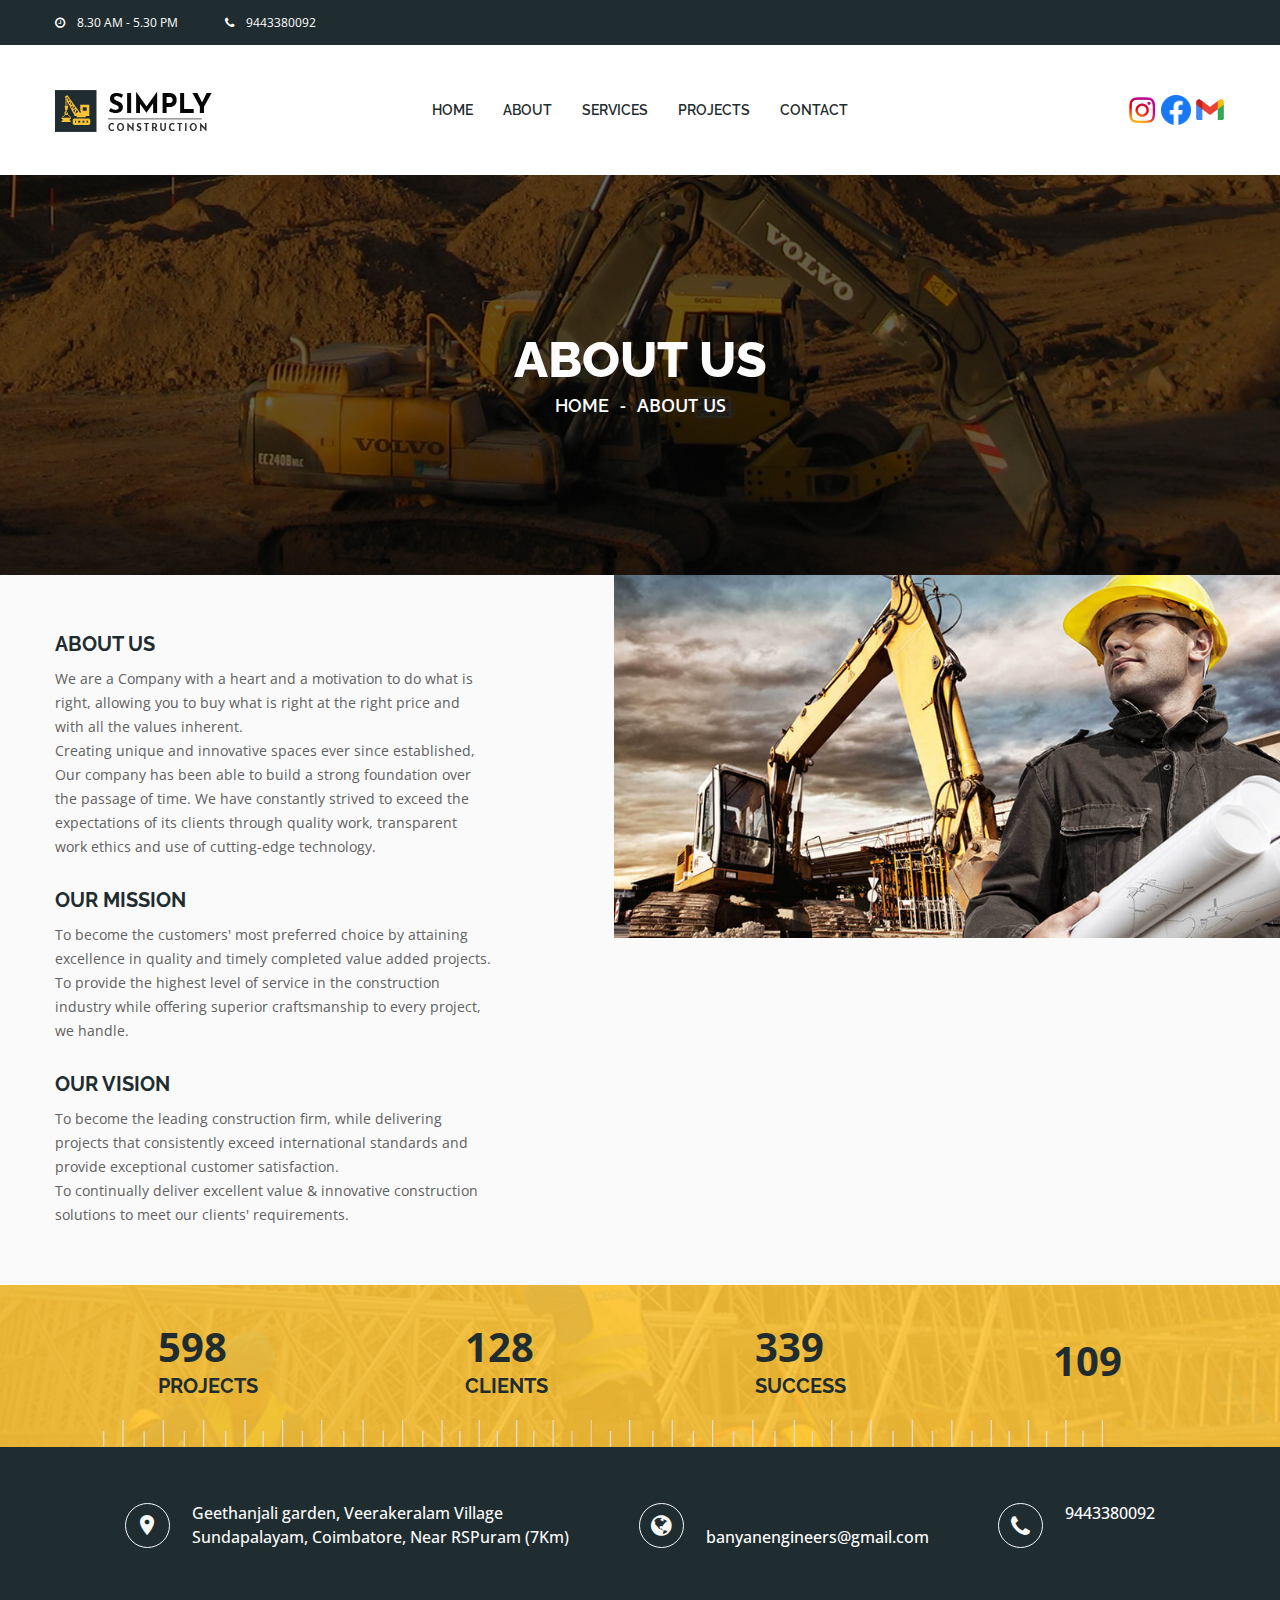
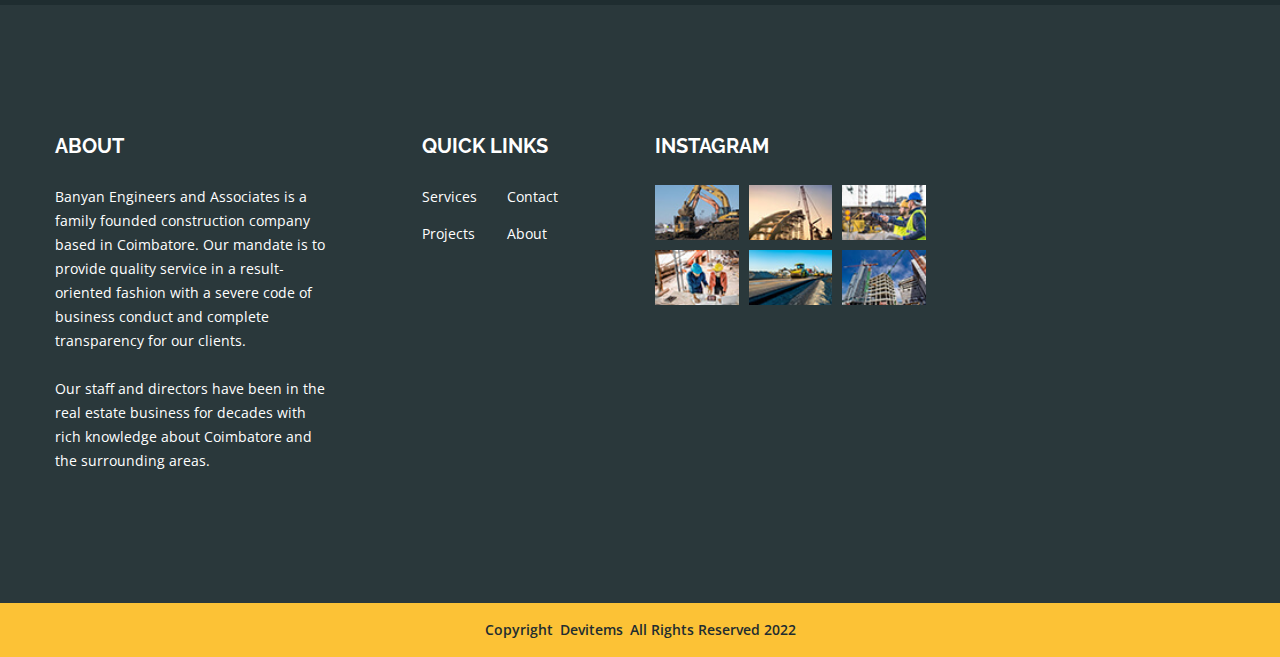
==== about.html @ a1ae659e "commit" ====
<!doctype html>
<html class="no-js" lang="en">


<head>
    <meta charset="utf-8">
    <meta http-equiv="x-ua-compatible" content="ie=edge">
    <title>Banyan Engineers and Associates/About</title>
    <meta name="description" content="">
    <meta name="viewport" content="width=device-width, initial-scale=1">
    
    <!-- Place favicon.ico in the root directory -->
    <link rel="shortcut icon" type="image/x-icon" href="images/favicon.ico">
    <link rel="apple-touch-icon" href="apple-touch-icon.png">
    

    <!-- All css files are included here. -->
    <!-- Bootstrap fremwork main css -->
    <link rel="stylesheet" href="css/bootstrap.min.css">
    <!-- Owl Carousel  main css -->
    <link rel="stylesheet" href="css/owl.carousel.min.css">
    <link rel="stylesheet" href="css/owl.theme.default.min.css">
    <!-- This core.css file contents all plugings css file. -->
    <link rel="stylesheet" href="css/core.css">
    <!-- Theme shortcodes/elements style -->
    <link rel="stylesheet" href="css/shortcode/shortcodes.css">
    <!-- Theme main style -->
    <link rel="stylesheet" href="style.css">
    <!-- Responsive css -->
    <link rel="stylesheet" href="css/responsive.css">
    <!-- User style -->
    <link rel="stylesheet" href="css/custom.css">


    <!-- Modernizr JS -->
    <script src="js/vendor/modernizr-2.8.3.min.js"></script>
</head>

<body>
    <!--[if lt IE 8]>
    <p class="browserupgrade">You are using an <strong>outdated</strong> browser. Please <a href="http://browsehappy.com/">upgrade your browser</a> to improve your experience.</p>
    <![endif]-->  

    <!-- Body main wrapper start -->
    <div class="wrapper">
        <!-- Start Header Style -->
        <div id="header" class="htc-header">
            <!-- Start Header Top -->
            <div class="htc__header__top bg__cat--1">
                <div class="container">
                    <div class="row">
                        <div class="col-md-6 col-lg-6 col-sm-6 col-xs-12">
                            <ul class="heaher__top__left">
                                <li><i class="fa fa-clock-o"></i>8.30 AM  -  5.30 PM</li>
                                <li><a href="9443380092"><i class="fa fa-phone"></i>9443380092</a></li>
                            </ul>
                        </div>
                    </div>
                </div>
            </div>
            <!-- End Header Top -->
                        <!-- Start Mainmenu Area -->
                        <div id="sticky-header-with-topbar" class="mainmenu__wrap sticky__header">
                            <div class="container">
                                <div class="row">
                                    <div class="col-md-2 col-sm-6 col-xs-7">
                                        <div class="logo">
                                            <a href="index.html">
                                                <img src="images/logo/sinply-construction.png" alt="logo image">
                                            </a>
                                        </div>
                                    </div>
                                    <div class="col-md-8 col-sm-6 col-xs-5">
                                        <nav class="main__menu__nav  hidden-xs hidden-sm">
                                            <ul class="main__menu">
                                                <li class="drop"><a href="index.html">HOME</a>
                                                </li>
                                                <li><a href="about.html">ABOUT</a></li>
                                                <li><a href="service.html">SERVICES</a></li>
                                                <li class="drop"><a href="projects-three.html">PROJECTS</a>
                                                </li>
                                                <li><a href="contact.html">CONTACT</a></li>
                                            </ul>
                                        </nav>
                                        <div class="mobile-menu clearfix visible-xs visible-sm">
                                            <nav id="mobile_dropdown">
                                                <ul>
                                                    <li><a href="index.html">HOME</a>
                                                    </li>
                                                    <li><a href="about.html">ABOUT</a></li>
                                                    <li><a href="service.html">SERVICES</a></li>
                                                    <li><a href="projects-three.html">PROJECTS</a>
                                                    </li>
                                                    <li><a href="contact.html">CONTACT</a></li>
                                                </ul>
                                            </nav>
                                        </div> 
                                    </div>
                                    <div class="col-md-2 col-sm-6 hidden-xs">
                                        <div class="htc__header__search">
                                            <ul>
                                                <td align="rigth" valign="top-rigth" width="50%"><a href="https://instagram.com" target="_blank" class="color1"><img src="images\icons\instagram.png" height="30" width="30"></a></td>
                                    <td align="rigth" valign="top-rigth" width="50%"><a href="https://facebook.com" target="_blank" style="color: aliceblue;"><img src="images\icons\facebook.png" height="30" width="30"></a></td>
                                    <td align="top-rigth" valign="top-rigth" width="50%"><a href="https://mail.google.com" target="_blank" style="color: aliceblue;"><img src="images\icons\gmail.png" height="30" width="30"></a></td>
                                            </ul>
                                        </div>
                                    </div>
                                </div>
                                <div class="mobile-menu-area"></div>
                            </div>
                        </div>
                        <!-- End Mainmenu Area -->
        </div>
        <!-- End Header Style -->
        <!-- Start Bradcaump area -->
        <div class="ht__bradcaump__area" data--black__overlay="6" style="background: rgba(0, 0, 0, 0) url(images/bg/5.jpg) no-repeat scroll center center / cover ;">
            <div class="ht__bradcaump__wrap">
                <div class="container">
                    <div class="row">
                        <div class="col-xs-12">
                            <div class="bradcaump__inner text-center">
                                <h2 class="bradcaump-title">About Us</h2>
                                <nav class="bradcaump-inner">
                                  <a class="breadcrumb-item" href="index.html">Home</a>
                                  <span class="brd-separetor">-</span>
                                  <span class="breadcrumb-item active">About Us</span>
                                </nav>
                            </div>
                        </div>
                    </div>
                </div>
            </div>
        </div>
        <!-- End Bradcaump area -->
        <!-- Start Offer Area -->
        <section class="htc__mission__area bg__gray">
            <div class="container">
                <div class="row">
                    <div class="col-md-9 col-lg-5 col-sm-7 col-xs-12">
                        <div class="htc__mission__container">
                            <div class="single__mission">
                                <h2>ABOUT US</h2>
                                <p>We are a Company with a heart and a motivation to do what is right, allowing you to buy what is right at the right price and with all the values inherent.</p>
                                <P>Creating unique and innovative spaces ever since established, Our company has been able to build a strong foundation over the passage of time. We have constantly strived to exceed the expectations of its clients through quality work, transparent work ethics and use of cutting-edge technology.</P>
                            </div>
                            <div class="single__mission">
                                <h2>OUR MISSION</h2>
                                <p>To become the customers' most preferred choice by attaining excellence in quality and timely completed value added projects. To provide the highest level of service in the construction industry while offering superior craftsmanship to every project, we handle.</p>
                            </div>
                            <div class="single__mission">
                                <h2 >OUR VISION</h2>
                                <p>To become the leading construction firm, while delivering projects that consistently exceed international standards and provide exceptional customer satisfaction.</p>
                                <p>To continually deliver excellent value & innovative construction solutions to meet our clients' requirements.</p>
                            </div>
                        </div>
                    </div>
                </div>
            </div>
            <div class="htc__offer__thumb">
                <div class="htc__offer__thumb__inner">
                    <img src="images/about/1.jpg" alt="offer img">
                </div>
            </div>
        </section>
        <!-- End Offer Area -->
        <!-- Start Counter Up Area -->
        <section class="htc__counterup__area ptb--50" style="background: rgba(0, 0, 0, 0) url(images/bg/3.jpg) no-repeat scroll center center / cover ;">
            <div class="container">
                <div class="row">
                    <div class="col-md-12">
                        <div class="htc__counterup__wrap">
                            <!-- Start Single Fact -->
                            <div class="funfact">
                                <div class="fact__details">
                                    <div class="funfact__count__inner">
                                        <div class="fact__count ">
                                            <span class="count">598</span>
                                        </div>
                                    </div>
                                    <div class="fact__title">
                                        <h2>PROJECTS</h2>
                                    </div>
                                </div>
                            </div> 
                            <!-- End Single Fact -->
                            <!-- Start Single Fact -->
                            <div class="funfact">
                                <div class="fact__details">
                                    <div class="funfact__count__inner">
                                        <div class="fact__count ">
                                            <span class="count">128</span>
                                        </div>
                                    </div>
                                    <div class="fact__title">
                                        <h2>CLIENTS</h2>
                                    </div>
                                </div>
                            </div> 
                            <!-- End Single Fact -->
                            <!-- Start Single Fact -->
                            <div class="funfact">
                                <div class="fact__details">
                                    <div class="funfact__count__inner">
                                        <div class="fact__count ">
                                            <span class="count">339</span>
                                        </div>
                                    </div>
                                    <div class="fact__title">
                                        <h2>SUCCESS</h2>
                                    </div>
                                </div>
                            </div> 
                            <!-- End Single Fact -->
                            <!-- Start Single Fact -->
                            <div class="funfact">
                                <div class="fact__details">
                                    <div class="funfact__count__inner">
                                        <div class="fact__count ">
                                            <span class="count">109</span>
                                        </div>
                                    </div>
                                </div>
                            </div> 
                            <!-- End Single Fact -->
                        </div>
                    </div>
                </div>
            </div>
        </section>
        <!-- End Counter Up Area -->
<!-- Start Contact Address -->
        <div class="htc__contact__address add-res bg__cat--1">
            <div class="container">
                <div class="row">
                    <div class="col-md-12">
                        <div class="htc__contact__wrap clearfix">
                            <!-- Start Single Address -->
                            <div class="ht__address__inner">
                                <div class="ht__address__icon map-pin">
                                    <i class="zmdi zmdi-pin"></i>
                                </div>
                                <div class="ht__address__details">
                                    <p>Geethanjali garden, Veerakeralam Village<br>Sundapalayam, Coimbatore, Near RSPuram (7Km)<p>
                                </div>
                            </div>
                            <!-- End Single Address -->
                            <!-- Start Single Address -->
                            <div class="ht__address__inner">
                                <div class="ht__address__icon glob">
                                    <i class="fa fa-globe" aria-hidden="true"></i>
                                </div>
                                <div class="ht__address__details"><
                                    <p><a href="banyanengineers@gmail.com">banyanengineers@gmail.com</a></p>
                                </div>
                            </div>
                            <!-- End Single Address -->
                            <!-- Start Single Address -->
                            <div class="ht__address__inner">
                                <div class="ht__address__icon">
                                    <i class="fa fa-phone" aria-hidden="true"></i>
                                </div>
                                <div class="ht__address__details">
                                    <p><a href="9443380092">9443380092</a></p>
                                </div>
                            </div>
                            <!-- End Single Address -->
                        </div>
                    </div>
                </div>
            </div>
        </div>
        <!-- End Contact Address -->
        <!-- Start Footer Area -->
        <footer class="htc__footer__area">
            <div class="footer__top ptb--130" data--1f2d30__overlay="9.5" style="background: rgba(0, 0, 0, 0) url(images/bg/2.jpg) no-repeat fixed center center / cover ;">
                <div class="container">
                    <div class="row">
                        <div class="htc__footer__wrap clearfix">
                            <!-- Start Single Footer -->
                            <div class="col-md-3 col-lg-3 col-sm-6 col-xs-12">
                                <div class="footer">
                                    <div class="footer__widget">
                                        <h2 class="ft__title">ABOUT</h2>
                                    </div>
                                    <div class="ft__details">
                                        <p>Banyan Engineers and Associates is a family founded construction company based in Coimbatore. Our mandate is to provide quality service in a result-oriented fashion with a severe code of business conduct and complete transparency for our clients.</p>
                                        <br>
                                        <p>Our staff and directors have been in the real estate business for decades with rich knowledge about Coimbatore and the surrounding areas.</p>
                                    </div>
                                </div>
                            </div>
                            <!-- End Single Footer -->
                            <!-- Start Single Footer -->
                            <div class="col-md-3 col-lg-3 col-sm-6 col-xs-12 xmt-40">
                                <div class="footer quick__link">
                                    <div class="footer__widget">
                                        <h2 class="ft__title">QUICK LINKS</h2>
                                    </div>
                                    <div class="footer__link">
                                        <ul class="ft__menu">
                                            <li><a href="service.html">Services</a></li>
                                            <li><a href="projects-one.html">Projects</a></li>
                                        </ul>
                                        <ul class="ft__menu">
                                            <li><a href="contact.html">Contact</a></li>
                                            <li><a href="about.html">About</a></li>
                                        </ul>
                                    </div>
                                </div>
                            </div>
                            <!-- End Single Footer -->
                            <!-- Start Single Footer -->
                            <div class="col-md-3 col-lg-3 col-sm-6 col-xs-12 smt-40 xmt-40">
                                <div class="footer">
                                    <div class="footer__widget">
                                        <h2 class="ft__title">INSTAGRAM</h2>
                                    </div>
                                    <ul class="footer__instagram">
                                        <li><a href="#"><img src="images/blog/sm-img/1.jpg" alt="images"></a></li>
                                        <li><a href="#"><img src="images/blog/sm-img/2.jpg" alt="images"></a></li>
                                        <li><a href="#"><img src="images/blog/sm-img/3.jpg" alt="images"></a></li>
                                        <li><a href="#"><img src="images/blog/sm-img/4.jpg" alt="images"></a></li>
                                        <li><a href="#"><img src="images/blog/sm-img/5.jpg" alt="images"></a></li>
                                        <li><a href="#"><img src="images/blog/sm-img/6.jpg" alt="images"></a></li>
                                    </ul>
                                </div>
                            </div>
                            <!-- End Single Footer -->
                        </div>
                    </div>
                </div>
            </div>
            <div class="copyright bg__theme">
                <div class="container">
                    <div class="row">
                        <div class="col-xs-12">
                            <div class="copyright__inner">
                                <p>Copyright <a href="#" target="_blank">Devitems</a>
                                All Rights Reserved 2022</p>
                            </div>
                        </div>
                    </div>
                </div>
            </div>
        </footer>
        <!-- End Footer Area -->
    </div>
    <!-- Body main wrapper end -->

    <!-- Placed js at the end of the document so the pages load faster -->

    <!-- jquery latest version -->
    <script src="js/vendor/jquery-1.12.0.min.js"></script>
    <!-- Bootstrap framework js -->
    <script src="js/bootstrap.min.js"></script>
    <!-- All js plugins included in this file. -->
    <script src="js/plugins.js"></script>
    <script src="js/slick.min.js"></script>
    <script src="js/owl.carousel.min.js"></script>
    <!-- Waypoints.min.js. -->
    <script src="js/waypoints.min.js"></script>
    <!-- Main js file that contents all jQuery plugins activation. -->
    <script src="js/main.js"></script>

</body>



</html>
---- css/core.css ----
/*------------------------------------------------------------------------------

  Template Name: Simply Construction HTML Template.
  Template URI: #
  Description: Simply Construction is a unique website template designed in HTML with a simple & beautiful look. There is an excellent solution for creating clean, wonderful and trending material design corporate, corporate any other purposes websites.
  Author: DevItems
  Version: 1.0

-------------------------------------------------------------------------------*/

	@import url("font-awesome.css");
	@import url("material-design-iconic-font.min.css");
	@import url("plugins/animate.css");
	@import url("plugins/animate-slider.css");
	@import url("shortcode/default.css");
	@import url("plugins/jquery-ui.css");
	@import url("plugins/slick.css");
	@import url("plugins/slick-theme.css");
	@import url("plugins/meanmenu.css");
	@import url("plugins/magnific-popup.css");
	@import url('https://fonts.googleapis.com/css?family=Open+Sans:300,400,600,700|Raleway:300,400,500,600,700,800|Josefin+Sans:400,600,700');
---- css/shortcode/shortcodes.css ----
/*-----------------------------------------------------------------------------------
  Template Name: Simply Construction HTML Template.
  Template URI: #
  Description: Simply Construction is a unique website template designed in HTML with a simple & beautiful look. There is an excellent solution for creating clean, wonderful and trending material design corporate, corporate any other purposes websites.
  Author: DevItems
  Version: 1.0
-------------------------------------------------------------------------------------*/

@import url("header.css");
@import url("slider.css");
@import url("footer.css");
---- style.css ----
/*-----------------------------------------------------------------------------------
  Template Name: Simply Construction HTML Template.
  Template URI: #
  Description: Simply Construction is a unique website template designed in HTML with a simple & beautiful look. There is an excellent solution for creating clean, wonderful and trending material design corporate, corporate any other purposes websites.
  Author: DevItems
  Version: 1.0


-----------------------------------------------------------------------------------
  
  CSS INDEX
  ===================

  01. Google fonts
  02. Scroll To Top
  03. About Area
  04. Service Area
  05. Offer Area
  06. Project Area
  07. Call to Action Area
  08. Team Area
  09. Testimonial Area
  10. Blog Area
  11. Brand Area
  12. Newsletter Area
  13. Counterup Area
  14. Google Map Area
  15. Bradcaump Area
  16. Our Mission Area
  17. Project Area
  18. Blog Details Area
  19. Single Service Area
  20. Single Project Area
  21. Contact Area
  22. Log In Register Area
  23.Output Text

-----------------------------------------------------------------------------------*/


/*----------------------------------------*/
/*  1. Google fonts
/*----------------------------------------*/

/*

    font-family: 'Raleway', sans-serif;

    font-family: 'Open Sans', sans-serif;

    font-family: 'Josefin Sans', sans-serif;


*/


/*---------------------------------------
  02. Scroll To Top
----------------------------------------*/
 #scrollUp {
    border-radius: 2px;
    bottom: 80px;
    box-shadow: 0 0 10px rgba(0, 0, 0, 0.05);
    color: #fff;
    font-size: 28px;
    height: 45px;
    line-height: 45px;
    position: fixed;
    right: 15px;
    text-align: center;
    transition: all 0.3s ease 0s;
    width: 45px;
    z-index: 200;
    bottom: 15px;
}
#scrollUp:hover {
}

@-webkit-keyframes scroll-ani-to-top {
  0% {
    opacity: 0;
    bottom: 0;
  }
  50% {
    opacity: 1;
    bottom: 50%;
  }
  100% {
    opacity: 0;
    bottom: 75%;
  }
}
@-moz-keyframes scroll-ani-to-top {
  0% {
    opacity: 0;
    bottom: 0;
  }
  50% {
    opacity: 1;
    bottom: 50%;
  }
  100% {
    opacity: 0;
    bottom: 75%;
  }
}
@keyframes scroll-ani-to-top {
  0% {
    opacity: 0;
    bottom: 0;
  }
  50% {
    opacity: 1;
    bottom: 50%;
  }
  100% {
    opacity: 0;
    bottom: 75%;
  }
}
#scrollUp:hover i {
    animation: 800ms linear 0s normal none infinite running scroll-ani-to-top;
    height: 100%;
    left: 0;
    margin-bottom: -25px;
    position: absolute;
    width: 100%;
    bottom: 0;
}
#scrollUp i {
    color: #fff;
}
 #scrollUp {
    background: #fcc236 none repeat scroll 0 0;
}
 

/*---------------------------------------
  End Scroll To Top
----------------------------------------*/
/*---------------------------------------
  03. About Area
----------------------------------------*/ 

.about {
    margin-left: -15px;
    margin-right: -15px;
    transition: all 0.5s ease 0s;
}
.about__inner h2 {
    color: #ffffff;
    font-size: 22px;
    font-weight: 700;
}
.about__inner h2:hover a{
    color: #000;
}
.about__inner p {
    color: #fff;
    font-size: 14px;
    line-height: 24px;
    margin-top: 15px;
}
.about__btn a {
    font-family: Raleway;
    font-size: 12px;
    font-weight: 500;
    text-transform: uppercase;
    color: #fff;
}
.about__btn a:hover{
    color: #000;
}
.about__icon {
    position: relative;
    text-align: right;
    top: -11px;
}
.about__btn {
    margin-top: 10px;
}
.about {
    background: #fff none repeat scroll 0 0;
    padding-bottom: 30px;
    padding-top: 30px;
    position: relative;
}
.about__inner.about__hober__info {
    background: #fcc236 none repeat scroll 0 0;
    height: 100%;
    left: 0;
    position: absolute;
    top: 0;
    transform: scaleY(0);
    transition: all 0.5s ease 0s;
}
.about__inner.about__hober__info.active {
    transform: scaleY(1);
}

.about__inner {
  background: #1f2d30 none repeat scroll 0 0;
  padding: 60px 26px 22px;
}
.about:hover .about__inner.about__hober__info {
    transform: scaleY(1);
}
.about__inner.about__hober__info h2 {
    padding-top: 20px;
}
.about__inner.about__hober__info .about__icon {
    top: 31px;
}
.about__icon img {
    max-height: 39px;
}

/*-----------------------
About 2
--------------------------*/

.about--2 .about__inner {
    background: #fafafa none repeat scroll 0 0;
}
.about--2 .about__inner h2 {
    color: #1f2d30;
}
.about--2 .about__inner p {
    color: #606060;
}
.about--2 .about__btn a {
    color: #1f2d30;
}
.about--2 .about__inner.about__hober__info {
    background: #fcc236 none repeat scroll 0 0;
}
.about--2 .about__inner.about__hober__info h2 {
    color: #fff;
}
.about--2 .about__inner.about__hober__info p {
    color: #fff;
}
.about--2 .about__inner.about__hober__info .about__btn a {
    color: #fff;
}

.text__pos {
    position: relative;
}
.text__shape {
    left: 128px;
    position: absolute;
    top: 50%;
}
.text__shape h2 {
    color: #f7f7f7;
    font-family: Josefin Sans;
    font-size: 120px;
    font-weight: 700;
    letter-spacing: 15px;
    writing-mode: vertical-rl;
    transform: rotate(180deg) translateY(50%)  translateX(0);
}

/*---------------------------------------
  04. Service Area
----------------------------------------*/ 

.section__title h2.title__line {
    color: #1f2d30;
    font-size: 40px;
    font-weight: 700;
    text-transform: uppercase;
}
.section__title p {
    color: #606060;
    margin: 21px auto auto;
    width: 57%;
}
.service__thumb a img {
    width: 100%;
}
.service__thumb {
    position: relative;
}
.service__section__wrap .service__thumb {
  margin-left: -15px;
}
.service__hover {
    height: 100%;
    left: 0;
    opacity: 0;
    position: absolute;
    top: 0;
    transition: all 0.5s ease 0s;
    width: 100%;
    z-index: 2;
}
.service__hover::before {
    background: #fcc236 none repeat scroll 0 0;
    content: "";
    height: 100%;
    opacity: 0.85;
    position: absolute;
    width: 100%;
    z-index: -1;
}
.service__action {
    position: absolute;
    text-align: center;
    top: 50%;
    transform: translateY(-50%);
    width: 100%;
}
.service__action a {
    color: #fefefe;
    font-family: Raleway;
    font-size: 20px;
    font-weight: 700;
    transition: all 0.4s ease 0s;
}
.service__action a:hover {
    color: #000;
}
.service__details h2 {
    color: #1f2d30;
    font-size: 20px;
    font-weight: 700;
    margin-top: 18px;
    text-align: center;
    text-transform: uppercase;
}
.service:hover .service__hover {
    opacity: 1;
}

.container-fluid .section__title p {
    width: 34%;
}
/*Service Page*/

.service__page .service {
    margin-top: 70px;
}
.service__page .service__section__wrap{
    margin-top: -10px;
}

.service--2 .container-fluid .section__title p {
    margin-bottom: inherit;
    margin-left: inherit;
    margin-right: inherit;
    margin-top: 21px;
    text-align: left;
    width: 72%;
}

/*---------------------------------------
  05. Offer Area
----------------------------------------*/ 

.offer {
    display: flex;
}
.offer__icon img {
    max-width: 47px;
}
.offer__icon {
    margin-right: 18px;
}
.offer__details p {
  color: #606060;
  font-size: 14px;
  line-height: 24px;
  padding-right: 29px;
}
.offer__details h2 {
    color: #1f2d30;
    font-size: 24px;
    font-weight: 700;
    margin-bottom: 10px;
    text-transform: uppercase;
}

.offer.separator {
    position: relative;
}
.offer.separator::before {
    background: rgba(0, 0, 0, 0) url("images/icons/line.png") no-repeat scroll 100% 100% / cover ;
    content: "";
    height: 100%;
    left: -43px;
    position: absolute;
    top: 0;
    width: 1px;
    }

 /*Offer Style 2*/
.htc__offer__area{
    position: relative;
}

.htc__offer__2 .htc__offer__thumb {
    position: absolute;
    right: 0;
    top: 0;
    width: 44%;
}
.htc__offer__2 .htc__offer__container .offer + .offer {
    margin-top: 50px;
}
.htc__offer__2 .htc__offer__container {
    padding: 69px 0;
}
.htc__offer__2 .offer__details h2 {
    font-size: 20px;
    margin-bottom: 3px;
}

.htc__offer__area.htc__offer--2 {
    padding-top: 130px;
}
.htc__offer--2 .h1__offer__image {
  position: absolute;
  right: 3%;
  top: -40%;
  width: 21%;
  z-index: 3;
}


/*---------------------------------------
  06. Project Area
----------------------------------------*/

.project{
    margin-left: -15px;
    margin-right: -15px;
}

.project__thumb {
    position: relative;
    z-index: 4;
}
.project__hover__info {
    background: rgba(252, 194, 54, 0.9) none repeat scroll 0 0;
    height: 100%;
    left: 0;
    opacity: 0;
    position: absolute;
    text-align: center;
    top: 0;
    transition: all 0.5s ease 0s;
    width: 100%;
    z-index: 1;
}
.project__action {
    position: absolute;
    text-align: center;
    top: 50%;
    transform: translateY(-50%);
    width: 100%;
    z-index: 5;
}
.project__action h2 {
    color: #fefefe;
    font-size: 20px;
    font-weight: 700;
}
.project__hover__info::before {
    border: 1px solid #fff;
    bottom: 50px;
    content: "";
    height: auto;
    left: 45px;
    position: absolute;
    right: 45px;
    top: 50px;
    width: auto;
    z-index: 2;
}

.project__action h4 {
    color: #fff;
    font-size: 16px;
    font-weight: 700;
    margin-top: 17px;
}
.project__action > h2:hover a {
    color: #000;
}
.project__action h2 a {
    transition: all 0.4s ease 0s;
}
.project:hover .project__hover__info,
.project__itm:hover .project__hover__info {
    opacity: 1;
}

.project__thumb a {
    display: block;
}
.project__thumb a img {
    width: 100%;
}
.project__itm{
    margin-top: 30px;
}

/*---------------------------------------
  07. Call to Action Area
----------------------------------------*/

.callto__action__wrap {
    align-items: center;
    display: flex;
    height: 175px;
    justify-content: space-between;
}
.callto__action__wrap h2 {
    color: #fffffe;
    font-size: 32px;
    font-weight: 700;
    text-transform: uppercase;
}
.htc__btn--transparent {
    border: 1px solid #fff;
    display: inline-block;
    font-family: Raleway;
    font-size: 18px;
    font-weight: 700;
    height: 45px;
    line-height: 44px;
    padding: 0 36px;
    transition: all 0.5s ease 0s;
}
.htc__btn--transparent:hover {
    background: #fcc236 none repeat scroll 0 0;
    border: 1px solid #fcc236;
    color: #fff;
}
.callto__action__wrap{
    position: relative;
    z-index: 1;
}


/*---------------------------------------
  08. Team Area
----------------------------------------*/

.team__inner {
    position: relative;
}
.team__hover__info {
    background: rgba(252, 194, 54, 0.85) none repeat scroll 0 0;
    bottom: 0;
    left: 0;
    padding: 25px 0;
    position: absolute;
    transform: scaleY(0);
    transform-origin: center bottom 0;
    transition: all 0.5s ease 0s;
    width: 100%;
}
.team__social__link {
    display: flex;
    justify-content: center;
}
.team__social__link li a {
    color: #000;
}
.team__social__link li {
    margin: 0 13px;
}
.team__social__link li a i {
    background: #fff none repeat scroll 0 0;
    border-radius: 100%;
    color: #fcc236;
    font-size: 12px;
    height: 30px;
    line-height: 30px;
    text-align: center;
    transition: all 0.4s ease 0s;
    width: 30px;
}
.team__social__link li a:hover i {
    background: #000 none repeat scroll 0 0;
    color: #fff;
}
.team__details {
    background: #1f2d30 none repeat scroll 0 0;
    border-top: 1px solid #ffffff;
    padding: 23px 0;
    text-align: center;
    transition: all 0.5s ease 0s;
}
.team__details h2 a{
    color: #ffffff;
    font-size: 18px;
    font-weight: 600;
    text-transform: uppercase;
    transition: 0.5s;
}
.team__details h2 {
  line-height: 14px;
}
.team__details h2 a:hover{
    color: #000;
}
.team__details h4 {
    color: #ffffff;
    font-family: Open Sans;
    font-weight: 300;
    margin-top: 10px;
    text-transform: capitalize;
}
.team:hover .team__details {
    background: #fcc236 none repeat scroll 0 0;
}
.team:hover .team__hover__info {
    transform: scaleY(1);
}
.htc__team__container{
    position: relative;
    z-index: 2;
}
.team {
    margin-top: 30px;
}
/*-------------------
    Team 2
--------------------*/


.h1__team--one .team__social__link {
    display: block;
    margin-top: -15px;
    text-align: center;
    position: relative;
    top: 50%;
    transform: translateY(-50%);
}
.h1__team--one .team__social__link li {
    margin: 15px 0;
}
.h1__team--one .team__hover__info {
    bottom: auto;
    height: 100%;
    left: 0;
    padding: 0;
    top: 0;
    transform: scaleX(0);
    width: 85px;
}
.h1__team--one .team:hover .team__hover__info {
    transform: scaleX(1);
}

/*---------------------------------------
  09. Testimonial Area
----------------------------------------*/


.reguest__quote,
.htc__testimonial__wrap{
    position: relative;
    z-index: 1;
}
.htc__testimonial__area .section__title p {
    margin-bottom: inherit;
    margin-left: inherit;
    margin-right: inherit;
    margin-top: 20px;
    width: 100%;
}
.htc__testimonial__area .section__title{
    margin-bottom: 47px;
}
.section__title.text-left {
    margin-bottom: 47px;
}
.testimonial {
    align-items: center;
    display: flex !important;
    position: relative;
    width: 100%;
}
.testimonial__thumb img {
    width: 100%;
}
.testimonial__thumb {
    margin-right: 40px;
    min-width: 48%;
}
.testimonial__activation--2 .testimonial__thumb {
      margin-right: 25px;
      min-width: 37%;
}
.testimonial__activation--2 .testimonial__details p {
      font-style: italic;
      padding-right: 19px;
}
.testimonial__details h2 {
    color: #303030;
    font-family: Open Sans;
    font-size: 16px;
    font-weight: 600;
    margin-top: 30px;
    text-transform: capitalize;
}
.testimonial__details h4 {
    color: #606060;
    font-family: open sans;
    font-size: 14px;
    margin-top: 7px;
}
.single__cl__form {
    display: flex;
    margin-bottom: 20px;
    margin-left: -15px;
    margin-right: -15px;
}
.single__cl__form input {
    background: #fff none repeat scroll 0 0;
    border: 1px solid #e1e1e1;
    height: 40px;
    line-height: 40px;
    margin: 0 15px;
    padding: 0 20px;
    width: 50%;
    color: #606060;
}
.single__cl__form input::-moz-placeholder {
    color: #606060 !important;
}
.single__cl__message textarea::-moz-placeholder {
    color: #606060 !important;
    opacity: 1;
}
.clint__submit__btn a {
    padding: 0 17px;
}
.single__cl__message textarea {
    background: #fff none repeat scroll 0 0;
    border: 1px solid #e1e1e1;
    margin-bottom: 22px;
    min-height: 155px;
    padding-left: 20px;
    padding-top: 12px;
}
.htc__testimonial__wrap .slick-dots {
    bottom: 1px;
    right: -57px;
}
.htc__testimonial__wrap .slick-dots li.slick-active button::before,
.htc__testimonial__wrap .slick-dots li button:hover::before {
    background: #fcc236 none repeat scroll 0 0;
    opacity: 1;
}

.htc__testimonial__wrap .slick-dots li button::before {
    background: #000 none repeat scroll 0 0;
    content: "";
    height: 10px;
    opacity: 1;
    width: 10px;
    transition: 0.4s;
}
.htc__testimonial__wrap .slick-dots li {
    height: 10px;
    margin: 0;
    padding: 0;
    width: 10px;
}
.htc__testimonial__wrap .slick-dots li + li {
    margin-left: 10px;
}
.tes__icon i {
    color: #c7c0c0;
    font-size: 18px;
    margin-bottom: 18px;
}
/*----------------------------
    Testimonial 2
-----------------------------*/



.htc__testimonial__area.testimonial__2 .section__title p {
    margin: 0;
}
.htc__testimonial__left h2.title__line {
    color: #1f2d30;
    font-size: 40px;
    font-weight: 700;
    margin-bottom: 20px;
    text-transform: uppercase;
}
.htc__testimonial__left p + p {
    margin-top: 15px;
}
.testimonial__2 .htc__testimonial__wrap .slick-dots {
    bottom: -40px;
    left: -99%;
    right: auto;
}
.testimonial__2 .htc__testimonial__left p {
  padding-right: 14px;
}
.testimonial__2 .testimonial__details h2 {
  margin-top: 17px;
}




/*---------------------------------------
  10. Blog Area
----------------------------------------*/

.blog__thumb a {
    display: block;
}
.blog__thumb a img {
    width: 100%;
}
.blog__thumb {
    padding-bottom: 24px;
    position: relative;
}
.blog__hover__info {
    bottom: 0;
    left: 0;
    padding: 0 26px;
    position: absolute;
    width: 100%;
    z-index: 5;
}
.blog__meta {
    align-items: center;
    background: #1f2d30 none repeat scroll 0 0;
    border: 2px solid #fff;
    border-radius: 25px;
    display: flex;
    height: 50px;
    justify-content: center;
    padding: 0 25px;
    transition: 0.4s;
}
.blog:hover .blog__meta{
    background: #fcc236;
}
.blog:hover .blog__meta li a,
.blog:hover .blog__meta li{
    color: #1f2d30;
}

.blog__meta li a {
    color: #fff;
    display: inline-block;
    text-transform: capitalize;
    transition: 0.4s;
}
.blog__meta li a:hover{
    color: #fcc236;
}
.blog__meta li {
    color: #fff;
    font-size: 14px;
    font-weight: 500;
    transition: 0.4s;
}
.blog__meta li + li {
    margin-left: 20px;
}

.blog__details h2 {
    color: #606060;
    font-size: 18px;
    font-weight: 700;
    line-height: 28px;
    margin-top: 25px;
    text-transform: uppercase;
}
.blog__btn a {
    color: #b6b6b6;
    font-family: Raleway;
    font-weight: 700;
    text-transform: uppercase;
    transition: all 0.4s ease 0s;
}
.blog__btn a i {
    padding-left: 9px;
}
.blog__btn a:hover {
    color: #fcc236;
}
.blog__btn {
    margin-top: 16px;
}
.blog{
    margin-top: 30px;
}
/*--------------------------
    Blog 2
----------------------------*/
.htc__blog--2 .blog__hover__info {
    padding: 0;
}
.htc__blog--2 .blog__meta {
    border: 2px solid transparent;
    border-radius: 0;
}
.blog--one,
.blog--two{
    margin-top: -30px;
}
.blog--two .blog__hover__info {
    padding: 0 86px;
}
.blog--three{
    margin-top: -60px;
}
.blog--three .blog {
    margin-top: 60px;
}
.blog--one .blog__hover__info {
    padding: 0 130px;
}
.blog__video {
    left: 50%;
    position: absolute;
    top: 50%;
    transform: translateX(-50%) translateY(-50%);
    z-index: 999;
}
.blog__activation{
    position: relative;
}
.blog__activation .owl-nav div {
    height: 60px;
    left: 30px;
    line-height: 67px;
    position: absolute;
    top: 50%;
    width: 38px;
}

.blog__activation .owl-nav div.owl-next {
    left: auto;
    right: 30px;
}

.blog__activation.owl-theme .owl-nav [class*="owl-"] {
    background: rgba(207, 207, 208, 0.6) none repeat scroll 0 0;
    margin: 0;
    padding: 0;
}
.blog__activation .owl-nav div i {
    color: #303030;
    font-size: 30px;
}
.blog--details .htc__bl__dtl__inner {
    padding-right: 30px;
}
/*---------------------------------------
  11. Brand Area
----------------------------------------*/


.brand__list {
    display: flex;
    justify-content: space-between;
    align-items: center;
}
.brand__list li a {
    display: block;
}
.htc__brand__area {
    padding-bottom: 125px;
    padding-top: 126px;
}

/*---------------------------------------
  12. Newsletter Area
----------------------------------------*/


.news__input input::-moz-placeholder {
    color: #979797;
    opacity: 1;
}

.newsletter__wrap {
    text-align: center;
}
.newsletter__wrap h2 {
    color: #1f2d30;
    font-weight: 700;
    margin-bottom: 16px;
    text-transform: uppercase;
}
.newsletter__wrap h4 {
    color: #606060;
    font-family: Open Sans;
    font-size: 18px;
}
.newsletter__form {
    margin: 40px auto auto;
    width: 655px;
}
.htc__news__inner {
    position: relative;
}
.news__input input {
    -moz-border-bottom-colors: none;
    -moz-border-left-colors: none;
    -moz-border-right-colors: none;
    -moz-border-top-colors: none;
    background: transparent none repeat scroll 0 0;
    border-color: currentcolor currentcolor #d7d7d7;
    border-image: none;
    border-style: none none solid;
    border-width: 0 0 1px;
    color: #979797;
    padding-bottom: 7px;
}
.clearfix.subscribe__btn {
    bottom: 0;
    position: absolute;
    right: 0;
}
.news__input {
    width: 500px;
}
.subscribe__btn input {
    background: #fcc236 none repeat scroll 0 0;
    border: 1px solid #fcc236;
    color: #fff;
    font-family: Raleway;
    font-size: 12px;
    font-weight: 700;
    height: 35px;
    padding: 0 20px;
    transition: all 0.3s ease 0s;
}
.subscribe__btn input:hover {
    background: transparent none repeat scroll 0 0;
    border: 1px solid #000;
    color: #000;
}
.htc__newsletter__area {
    position: relative;
}
.newsletter__thumb {
    position: absolute;
    right: 4%;
    top: 50%;
    transform: translateY(-50%);
    width: 21%;
}
/*---------------------------------------
  13. Counterup Area
----------------------------------------*/

.htc__counterup__wrap {
    align-items: center;
    display: flex;
    justify-content: space-around;
}
.fact__count span.count {
    color: #1f2d30;
    font-size: 40px;
    font-weight: 700;
}
.fact__title h2 {
    color: #1f2d30;
    font-size: 20px;
    font-weight: 700;
    margin-top: 6px;
    text-transform: uppercase;
}
.h1__countdown .htc__callto__action h2 {
    font-size: 56px;
    font-weight: 700;
    margin-bottom: 18px;
}
.h1__countdown .htc__callto__action {
    padding-bottom: 100px;
    padding-top: 100px;
}
.h1__countdown .htc__call__btn {
    margin-top: 36px;
}
.h1__countdown .htc__callto__action p {
    width: 65%;
}
.h1__countdown .htc__counterup__wrap {
    height: 145px;
    padding: 0 157px;
}
.counterup__left__thumb {
    margin-left: -15px;
    margin-right: 40px;
}




/*---------------------------------------
  14. Google Map Area
----------------------------------------*/


.map-contacts{
    position: relative;
}
#googleMap {
    height: 436px;
    width: 100%;
}
.htc__contact__address--2 {
    background: rgba(31, 45, 48, 0.92) none repeat scroll 0 0;
    bottom: 0;
    position: absolute;
    right: 18%;
}
.htc__contact__address--2 .map-contacts {
    position: relative;
}
.htc__contact__address--2 .htc__contact__wrap {
    display: block;
}
.htc__contact__address--2 .htc__contact__wrap {
    padding: 0 40px;
}
.htc__contact__address--2 .htc__contact__wrap .ht__address__inner + .ht__address__inner {
    margin-top: 40px;
}

/*---------------------------------------
  15. Bradcaump Area
----------------------------------------*/


.ht__bradcaump__wrap {
    align-items: center;
    display: flex;
    height: 400px;
    position: relative;
    z-index: 2;
}
.bradcaump__inner h2.bradcaump-title {
    color: #fdfdfd;
    font-size: 50px;
    font-weight: 800;
    text-transform: uppercase;
}
.bradcaump-inner span {
  color: #fff;
  font-size: 18px;
  font-weight: 600;
  text-transform: uppercase;
}
.bradcaump-inner a {
    font-family: Raleway;
    font-size: 18px;
    font-weight: 600;
    text-transform: uppercase;
}
.bradcaump-inner {
    margin-top: 6px;
}
.brd-separetor {
    padding: 0 7px;
}
.htc__bst__btn .htc__btn {
    padding: 0 36px;
}

/*---------------------------------------
  16. Our Mission Area
----------------------------------------*/

.htc__mission__area {
    position: relative;
}
.htc__offer__thumb {
    position: absolute;
    right: 0;
    top: 0;
}
.htc__mission__container {
    padding: 89px 0;
}
.htc__mission__container .single__mission + .single__mission {
    margin-top: 50px;
}
.single__mission h2 {
    color: #1f2d30;
    font-size: 20px;
    font-weight: 700;
    margin-bottom: 12px;
    text-transform: uppercase;
}
.single__mission p {
    padding-right: 33px;
}




/*---------------------------------------
  17. Project Area
----------------------------------------*/

.project--one{
    margin-top: -20px;
}

.project--one .project {
    margin-left: -5px;
    margin-right: -5px;
    margin-top: 20px;
}

/*---------------------------------------
  18. Blog Details Area
----------------------------------------*/

.sidebar__separator{
    margin-top: 30px;
}

.htc__category {
    padding: 40px;
    text-align: center;
}
.cat__list li a {
    color: #606060;
    font-weight: 600;
    text-transform: uppercase;
    transition: all 0.3s ease 0s;
}
.cat__list li {
    border-bottom: 1px dashed #e1e1e1;
    padding: 15px 0;
}
.cat__list li:first-child {
    padding-top: 0;
}
.cat__list li:hover a {
    color: #fcc236;
}
.sidebar__title {
    border-bottom: 1px dashed #e1e1e1;
    color: #303030;
    font-size: 14px;
    font-weight: 800;
    margin-bottom: 20px;
    padding-bottom: 20px;
    text-align: center;
    text-transform: uppercase;
}
.htc__search__area {
    padding: 40px;
}
.pro__input__box {
    position: relative;
}
.pro__input__box i {
  background: #1f2d30 none repeat scroll 0 0;
  bottom: 0;
  color: #fff;
  cursor: pointer;
  height: 35px;
  line-height: 33px;
  position: absolute;
  right: 0;
  text-align: center;
  transition: all 0.4s ease 0s;
  width: 33px;
}
.pro__input__box input {
    background: transparent none repeat scroll 0 0;
    border: 1px solid #ebebeb;
    color: #c5c5c5;
    height: 35px;
    padding: 0 34px 0 15px;
    position: relative;
}
.pro__input__box i:hover {
    background: #fcc236 none repeat scroll 0 0;
}
.htc__category {
    padding: 40px;
    text-align: center;
}
.cat__list li a {
    color: #606060;
    font-weight: 600;
    text-transform: uppercase;
    transition: all 0.3s ease 0s;
}
.cat__list li {
    border-bottom: 1px dashed #e1e1e1;
    padding: 15px 0;
}
.cat__list li:first-child {
    padding-top: 0;
}
.cat__list li:hover a {
    color: #fcc236;
}
.htc__broc {
    padding: 40px 19px;
}
.brocure__list li a {
    color: #606060;
    font-size: 14px;
    font-weight: 600;
    transition: all 0.3s ease 0s;
}
.brocure__list li a i {
    color: #606060;
    font-size: 18px;
    padding-right: 14px;
}
.brocure__list li + li {
    border-top: 1px dashed #e1e1e1;
    margin-top: 20px;
    padding-top: 20px;
}
.brocure__list li a:hover {
    color: #fcc236;
}
.htc__recent__post {
    padding: 40px 20px;
}
.htc__single__post {
    border-top: 1px dashed #e1e1e1;
    display: flex;
    padding-bottom: 20px;
    padding-top: 20px;
}
.post__thumb {
    margin-right: 15px;
    min-width: 60px;
}
.post__details h4 {
    color: #303030;
    font-family: Open Sans;
    font-size: 14px;
    font-weight: 600;
    margin-bottom: 4px;
}
.post__meta span {
    color: #606060;
    font-size: 12px;
}
.build__dream__inner h2 {
    color: #ffffff;
    font-size: 22px;
    font-weight: 800;
    padding-right: 14px;
    text-align: center;
}
.build__btn {
    margin-top: 18px;
    text-align: center;
}
.build__btn .htc__btn {
    font-size: 14px;
    height: 35px;
    line-height: 35px;
    padding: 0 12px;
}
.htc__build__dream {
    height: 237px;
    padding-top: 40px;
}
.recent__post__wrap .htc__single__post:first-child {
    border-top: 0 none;
    padding-top: 0;
}
.htc__tag {
    padding: 40px;
}
.tag__list li a {
    color: #606060;
}
.tag__list {
    display: flex;
    flex-flow: row wrap;
    margin-left: -5px;
    margin-right: -5px;
}
.tag__list li {
    margin: 0 5px 10px;
}
.tag__list li a {
    border: 1px solid #e1e1e1;
    display: inline-block;
    font-size: 14px;
    height: 35px;
    line-height: 34px;
    padding: 0 9px;
    text-transform: capitalize;
    transition: all 0.4s ease 0s;
}
.tag__list li a:hover {
    background: #fcc236 none repeat scroll 0 0;
    border: 1px solid #fcc236;
    color: #fff;
}
/*Blog Details Leftsidebar*/

.htc__blog__details__page .blog__hover__info {
    padding: 0 145px;
}
.htc__blog__details__page .blog__meta {
  justify-content: space-around;
  padding: 0 50px;
}
.htc__blog__details h2 {
    color: #606060;
    font-size: 18px;
    font-weight: 700;
    line-height: 28px;
    margin-bottom: 27px;
    margin-top: 30px;
    text-transform: uppercase;
}
blockquote {
    background: #fafafa none repeat scroll 0 0;
    border-left: 0 none;
    color: #606060;
    font-size: 16px;
    font-style: italic;
    line-height: 26px;
    margin: 50px 0;
    padding: 30px 54px 30px 70px;
}

.bl__dtl p {
    color: #606060;
    font-size: 14px;
    line-height: 24px;
}
.bl__dtl p + p {
    margin-top: 22px;
}

.bl__post__share {
    display: flex;
    margin-bottom: 70px;
    margin-top: 47px;
}
.bl__post__link {
    display: flex;
}
.bl__post__link li a i {
    color: #bbbbbb;
}
.bl__post__link li + li {
    padding-left: 25px;
}
.bl__post__share span {
    color: #bbbbbb;
    font-size: 16px;
    font-weight: 600;
    padding-right: 18px;
}
.title__line--3 {
    color: #1f2d30;
    display: inline-block;
    font-family: Open Sans;
    font-size: 24px;
    font-weight: 600;
    margin-bottom: 50px;
    padding-bottom: 20px;
    position: relative;
    text-transform: uppercase;
}
.title__line--3::before {
    background: #e1e1e1 none repeat scroll 0 0;
    bottom: 0;
    content: "";
    height: 1px;
    left: 0;
    position: absolute;
    width: 100%;
}
.single__comment {
    display: flex;
}
.bl__comment__thumb {
    margin-right: 24px;
    min-width: 15%;
}
.bl__comment__thumb img {
    width: 100%;
}
.bl__comment__meta {
    align-items: center;
    display: flex;
    margin-bottom: 2px;
}
.bl__comment__meta h2 {
    color: #1f2d30;
    font-family: Open Sans;
    font-size: 16px;
    font-weight: 600;
    margin-right: 9px;
}
.bl__comment__meta span {
    font-size: 16px;
    font-weight: 600;
    margin: 0 9px;
}
.bl__remply {
    display: flex;
}
.bl__remply li a {
    color: #bbbbbb;
    text-transform: capitalize;
    transition: 0.4s;
}
.bl__remply li a:hover{
    color: #fcc236;
}
.bl__remply li + li {
    margin-left: 30px;
}
.bl__comment__form {
    margin-top: 70px;
}
.bl__form__inner {
    display: flex;
    margin-left: -15px;
    margin-right: -15px;
}
.single__form {
    margin: 0 15px;
    width: 50%;
}
.bl__input__box {
}
.single__form .bl__input__box + .bl__input__box {
    margin-top: 18px;
}
.single__form .bl__input__box span {
    color: #606060;
    display: inline-block;
    font-size: 14px;
    margin-bottom: 6px;
    text-transform: capitalize;
}
.bl__input__box input {
    border: 1px solid #ebebeb;
    height: 35px;
    padding: 0 10px;
}
.bl__comnt__btn {
    margin-top: 24px;
}
.bl__comnt__btn a.htc__btn {
    font-size: 12px;
    height: 35px;
    line-height: 35px;
}
.single__form span {
    color: #606060;
    display: inline-block;
    margin-bottom: 7px;
    text-transform: capitalize;
}
.single__form textarea {
    background: transparent none repeat scroll 0 0;
    border: 1px solid #ebebeb;
    min-height: 200px;
}
.single__comment.reply {
    margin-bottom: 65px;
    margin-left: 88px;
    margin-top: 65px;
}

.pre__next__btn li a {
    color: #bbbbbb;
    font-size: 16px;
    text-transform: capitalize;
}
.pre__next__btn {
    display: flex;
    justify-content: space-between;
    margin-bottom: 64px;
}
.pre__next__btn li a i {
    border: 1px solid #e1e1e1;
    display: inline-block;
    height: 25px;
    line-height: 22px;
    text-align: center;
    width: 25px;
}
.pre__next__btn li a i.fa.fa-angle-left {
    margin-right: 11px;
}
.pre__next__btn li a i.fa.fa-angle-right {
    margin-left: 11px;
}


/*---------------------------------------
  19. Single Service Area
----------------------------------------*/

.prodict-det-small li {
    padding: 0 10px;
    width: 25%;
}
.ht-portfolio-full-image .tab-pane img {
    width: 100%;
}
.prodict-det-small {
    display: flex;
    justify-content: space-between;
    margin-left: -10px;
    margin-right: -10px;
    margin-top: 20px;
}
.prodict-det-small li a {
    display: block;
}
.prodict-det-small li a img {
    width: 100%;
}
.htc__service__dtl {
    margin-top: 55px;
}
.title__line--4 {
    color: #1f2d30;
    font-weight: 700;
    margin-bottom: 15px;
    text-transform: uppercase;
}
.htc__ser__dtl__inner .htc__ser__dtl .title__line--4 {
  font-size: 24px;
}
.htc__ser__dtl__inner {
    display: flex;
    justify-content: space-between;
    margin-left: -25px;
    margin-right: -25px;
    margin-top: 47px;
}
.htc__ser__dtl__inner .htc__ser__dtl {
    padding: 0 25px;
    width: 50%;
}

/*---------------------------------------
  20. Single Project Area
----------------------------------------*/


.pro__dtl__inner {
    padding: 70px 40px;
}
.pro__dtl__content {
    display: flex;
}
.pro__dtl__list li {
    color: #1f2d30;
    font-family: Open Sans;
    font-size: 16px;
}
.pro__dtl__list.font__bold li {
    color: #1f2d30;
    font-family: Raleway;
    font-size: 16px;
    font-weight: 700;
    text-transform: uppercase;
}
.pro__dtl__list li + li {
    padding-top: 24px;
}
.pro__dtl__inner h2 {
    color: #1f2d30;
    font-size: 24px;
    font-weight: 700;
    margin-bottom: 43px;
    text-transform: uppercase;
}
.pro__dtl__list.font__bold {
    padding-right: 20px;
}
.download__project {
    margin-top: 20px;
    padding: 51px 0;
    text-align: center;
}
.download__project h2 {
    color: #fcc236;
    font-size: 18px;
    font-weight: 700;
    text-transform: uppercase;
}

.htc__pro__desc__container {
    display: flex;
    justify-content: space-between;
    margin-left: -20px;
    margin-right: -20px;
    margin-top: 70px;
}
.single__project__details h2 {
    color: #1f2d30;
    font-size: 24px;
    font-weight: 700;
    margin-bottom: 17px;
    text-transform: uppercase;
}
.single__project__details {
    margin: 0 20px;
    width: 33.33%;
}
.single__project__details p + p {
    margin-top: 11px;
}
.facts__list li a {
    color: #606060;
    font-size: 14px;
    transition: all 0.3s ease 0s;
}
.facts__list li + li {
    margin-top: 20px;
}
.facts__list {
    margin-top: 25px;
}
.facts__list li a i {
    padding-right: 10px;
}
.facts__list li a:hover {
    color: #fcc236;
}

/*---------------------------------------
  21. Contact Area
----------------------------------------*/

.title__line--5 {
    color: #1f2d30;
    display: inline-block;
    font-family: Open Sans;
    font-weight: 700;
    padding-bottom: 18px;
    position: relative;
    text-transform: uppercase;
}
.htc__contact__inner p {
    margin-top: 37px;
    width: 76%;
}
.title__line--5::before {
    background: #e1e1e1 none repeat scroll 0 0;
    bottom: 0;
    content: "";
    height: 1px;
    left: 0;
    position: absolute;
    width: 100%;
}
.htc__address__container {
    display: flex;
    margin-top: 50px;
}
.ct__address {
    display: flex;
}
.ct__address__icon i {
    border: 1px solid #696969;
    border-radius: 100%;
    color: #606060;
    font-size: 30px;
    height: 47px;
    line-height: 47px;
    text-align: center;
    width: 47px;
}
.htc__address__container .ct__address + .ct__address {
    margin-left: 115px;
}
.ct__details p a {
    color: #606060;
    font-weight: 600;
    transition: all 0.4s ease 0s;
}
.ct__details p {
    font-weight: 600;
}
.ct__address__icon {
    margin-right: 18px;
}
.ct__details p a:hover {
    color: #fcc236;
}
#googleMap {
    height: 470px;
    width: 100%;
}
.map__contacts{
    margin-top: 50px;
}

.htc__contact__form__wrap {
    margin-top: 100px;
}
.single-contact-inner {
    display: flex;
    margin-left: -28px;
    margin-right: -28px;
    margin-top: 48px;
}
.single-contact-form {
    padding: 0 28px;
    width: 50%;
}
.contact-box span {
    color: #606060;
    display: inline-block;
    font-size: 14px;
    padding-bottom: 9px;
}
.contact-box + .contact-box {
    margin-top: 17px;
}
.contact-box input {
    border: 1px solid #ebebeb;
    height: 35px;
    padding: 0 10px;
}
.contact-btn {
    margin-top: 25px;
}
.contact-box.message textarea {
    background: transparent none repeat scroll 0 0;
    border: 1px solid #ebebeb;
    min-height: 205px;
}
.contact-btn .htc__btn {
  font-size: 12px;
  height: 35px;
  line-height: 34px;
  padding: 0 28px;
  text-transform: uppercase;
}





/*------------------------------
  22. Log In Register Area
--------------------------------*/

.single__tabs__panel.tab-pane:not(.active) {
    display: none;
}

.login__register__menu {
    display: flex;
    justify-content: center;
    margin: 0 auto 51px;
    max-width: 370px;
}
.login__register__menu li a {
    color: #000000;
    font-size: 36px;
    transition: all 0.4s ease 0s;
}
.login__register__menu li {
    padding: 0 20px;
}
.login__register__menu li.active a {
    color: #fcc236;
}
.login__register__menu li a:hover {
    color: #fcc236;
}
.htc__login__register__wrap {
    margin: 0 auto;
    max-width: 370px;
}
.login input {
    -moz-border-bottom-colors: none;
    -moz-border-left-colors: none;
    -moz-border-right-colors: none;
    -moz-border-top-colors: none;
    border-color: currentcolor currentcolor #8e8e8e;
    border-image: none;
    border-style: none none solid;
    border-width: 0 0 1px;
    color: #686868;
    font-size: 16px;
    height: 40px;
    line-height: 40px;
    padding: 0 15px;
    width: 100%;
    background: transparent;
}
.login input + input {
    margin-bottom: 20px;
    margin-top: 40px;
}
.tabs__checkbox span.forget a{
    float: right;
    color: #fcc236;
    font-size: 12px;
}
.tabs__checkbox label {
    bottom: 2px;
    color: #999;
    font-size: 15px;
    padding-left: 9px;
    position: relative;
    text-transform: capitalize;
    font-weight: normal;
    cursor: pointer;
}
.tabs__checkbox {
    margin-bottom: 20px;
}
.tabs__checkbox span {
    color: #686868;
    text-transform: capitalize;
    padding-left: 5px;
}
.htc__login__btn a {
    border: 1px solid #d5d5d5;
    display: inline-block;
    font-size: 20px;
    height: 50px;
    line-height: 50px;
    text-align: center;
    text-transform: capitalize;
    transition: all 0.5s ease 0s;
    width: 150px;
    color: #4b4b4b;
    text-transform: uppercase;
}
.htc__login__btn {
    text-align: center;
}
.login input:last-child {
    margin-top: 14px;
}
.htc__social__connect h2 {
    color: #000;
    font-size: 16px;
    margin-bottom: 25px;
    margin-top: 50px;
    text-transform: capitalize;
    font-weight: 500;
}
.htc__soaial__list {
    display: flex;
    justify-content: center;
}
.htc__soaial__list li a {
    display: block;
    height: 35px;
    line-height: 35px;
    text-align: center;
    transition: all 0.5s ease 0s;
    width: 35px;
}
.user__meta__inner .htc__soaial__list {
    justify-content: space-between;
}
.htc__soaial__list li a i {
    color: #fff;
    font-size: 16px;
}
.htc__social__connect {
    text-align: center;
}
.htc__soaial__list li + li {
    margin-left: 10px;
}
.login input::-moz-placeholder {
    color: #686868 !important;
    font-size: 16px !important;
}
.htc__login__btn a:hover{
    background: #fcc236;
    color: #fff;
    border: 1px solid #fcc236;
}


.form-group {
    width: 100%;
    margin-top: 20px;
    font-size: 20px;
  }
  .form-group input,
  .form-group textarea {
    width: 100%;
    padding: 5px;
    font-size: 18px;
    border: 1px solid rgba(128, 128, 128, 0.199);
    margin-top: 5px;
  }
  
  textarea {
    resize: vertical;
    background: white;
  }
  button[type="submit"] {
    width: 100%;
    border: none;
    outline: none;
    padding: 20px;
    font-size: 24px;
    border-radius: 8px;
    font-family: "Montserrat";
    color: rgb(27, 166, 247);
    text-align: center;
    cursor: pointer;
    margin-top: 10px;
    background-color: #fcc236;
    color: white;
  }
  button[type="submit"]:hover {
    background-color: white;
    color: black;
  }
  #status {
    width: 90%;
    max-width: 500px;
    text-align: center;
    padding: 10px;
    margin: 0 auto;
    border-radius: 8px;
  }
  #status.success {
    background-color: rgb(211, 250, 153);
    animation: status 4s ease forwards;
  }
  #status.error {
    background-color: rgb(250, 129, 92);
    color: white;
    animation: status 4s ease forwards;
  }
  @keyframes status {
    0% {
      opacity: 1;
      pointer-events: all;
    }
    90% {
      opacity: 1;
      pointer-events: all;
    }
    100% {
      opacity: 0;
      pointer-events: none;
    }
  }
  

/*-------------------------------
    Mobile Menu
------------------------------*/

.mean-container .mean-bar {
  min-height: 0;
  padding: 0;
}
.mean-container a.meanmenu-reveal {
  margin-top: -88px;
}
:focus {
    outline: -webkit-focus-ring-color auto 0px;
}
---- css/responsive.css ----
/*-----------------------------------------------------------------------------------

  Template Name: Simply Construction HTML Template.
  Template URI: #
  Description: Simply Construction is a unique website template designed in HTML with a simple & beautiful look. There is an excellent solution for creating clean, wonderful and trending material design corporate, corporate any other purposes websites.
  Author: DevItems
  Version: 1.0

-----------------------------------------------------------------------------------*/


/* Large screen desktop */
@media (min-width: 1366px) and (max-width: 1500px){


}

@media (min-width: 1170px) and (max-width: 1500px){

.project__hover__info::before {
  bottom: 30px;
  left: 25px;
  right: 25px;
  top: 30px;
}
.project__action h2 {
  font-size: 18px;
}
.project__action h4 {
  margin-top: 11px;
}
.container-fluid .section__title p {
  width: 48%;
}
.newsletter__thumb {
  right: 0;
  width: 24%;
}
.htc__offer__2 .htc__offer__thumb {
  width: 49%;
}
.htc__offer__2 .htc__offer__container .offer + .offer {
  margin-top: 25px;
}
.htc__offer__2 .htc__offer__container {
  padding: 46px 0;
}
.htc__mission__container {
  padding: 58px 0;
}
.htc__mission__container .single__mission + .single__mission {
  margin-top: 30px;
}
.htc__offer__thumb {
  max-width: 52%;
}
.slider__fixed--height {
  height: 645px;
}
.text__shape {
  left: 12px;
}
.text__shape h2 {
  font-size: 60px;
  letter-spacing: 5px;
}
.service--2 .container-fluid .section__title p {
  width: 100%;
}
.service--2 .section__title.text-left {
  margin-bottom: 20px;
}
.service--2 .container-fluid .section__title p {
  margin-top: 11px;
}
.h1__countdown .htc__callto__action p {
  width: 93%;
}
.h1__countdown .htc__callto__action {
  padding-bottom: 20px;
  padding-top: 25px;
}
.h1__countdown .htc__call__btn {
  margin-top: 18px;
}
.h1__countdown .htc__counterup__wrap {
  height: 112px;
}
.h1__countdown .htc__callto__action h2 {
  font-size: 40px;
  margin-bottom: 12px;
}
.htc__offer--2 .h1__offer__image {
  right: 0;
  top: -29%;
  width: 25%;
}
.h1__countdown .htc__counterup__wrap {
  padding: 0px;
}
.h1__service {
  padding-bottom: 10px;
  padding-top: 20px;
}

}



/* Normal desktop :992px. */
@media (min-width: 992px) and (max-width: 1169px) {

.container-fluid .section__title p {
  width: 52%;
}
.blog__meta {
  padding: 0 14px;
}
.blog__hover__info {
  padding: 0 13px;
}
.blog__details h2 {
  font-size: 15px;
}
.htc__offer__2 .htc__offer__container .offer + .offer {
  margin-top: 26px;
}
.htc__offer__2 .htc__offer__container {
  padding: 50px 0;
}
.project__hover__info::before {
  bottom: 10px;
  left: 10px;
  right: 10px;
  top: 10px;
}
.footer.quick__link {
  left: 0;
}
.htc__category {
  padding: 40px 30px;
}
.post__thumb {
  margin-right: 11px;
  min-width: 57px;
}
.htc__address__container .ct__address + .ct__address {
  margin-left: 40px;
}
.pro__dtl__inner {
  padding: 70px 22px;
}
.pro__dtl__list.font__bold {
  padding-right: 10px;
}
.htc__offer--2 .h1__offer__image {
  top: -22%;
  width: 28%;
}
.text__shape,
.htc__offer__thumb ,
.newsletter__thumb{
  display: none;
}
.htc__service__area.service--2 .container-fluid .section__title p {
  width: 100%;
}
.service--2 .service__section__wrap,
.htc__counterup__area .row {
  align-items: center;
  display: flex;
}
.h1__countdown .htc__callto__action h2 {
  font-size: 30px;
}
.h1__countdown .htc__counterup__wrap {
  height: 77px;
}
.h1__countdown .htc__callto__action {
  padding-bottom: 50px;
  padding-top: 50px;
}
.h1__countdown .htc__counterup__wrap {
  padding: 0px;
}

.h1__project .project__action h2 {
  font-size: 16px;
}
.section__title p {
  width: 54%;
}
.slider__fixed--height {
  height: 650px;
}
.slider__inner p {
  width: 51%;
}
.ht__offr--3 .htc__offer__container {
  padding: 100px 0;
}
.ht__offr--3 .htc__offer__container .offer + .offer {
  margin-top: 0;
}
.htc__offer__container {
  display: flex;
  justify-content: space-between;
}
.testimonial__2 .htc__testimonial__wrap .slick-dots {
  bottom: -90px;
}
.testimonial__activation--2 .testimonial__details p {
  font-size: 13px;
}
.tes__icon i {
  margin-bottom: 0px;
}
.testimonial__2 .testimonial__details h2 {
  margin-top: 8px;
}
.single__cl__form input {
  margin: 0 7px;
}
.single__cl__form {
  margin-left: -7px;
  margin-right: -7px;
}
.count--2 .fact__count span.count {
  font-size: 25px;
}
.count--2 .fact__title h2 {
  font-size: 14px;
}
.service__section__wrap .service__thumb {
  margin-left: 0;
}
.service--2 .container-fluid{
    padding-left: 0;
    padding-right: 30px;
}
.counterup__left__thumb{
  padding-right: 0;

}
.ptb--150, .ptb--130{
  padding: 80px 0;
}
.pt--150 {
  padding-top: 80px;
}
.h1__countdown .htc__callto__action {
  padding-bottom: 50px;
  padding-top: 80px;
}
.htc__service__area.service--2.bg__gray {
  background: #fff none repeat scroll 0 0;
  padding: 30px 0;
}
.h1__service.pt--40.pb--30 {
  padding-bottom: 0;
  padding-top: 0;
}
.htc__brand__area {
  padding-bottom: 80px;
  padding-top: 80px;
}

.main__menu > li > a {
  height: 110px;
  line-height: 110px;
}
.logo {
  height: 110px;
  line-height: 110px;
}
.htc__header__search {
  height: 110px;
}

}

 
/* Tablet desktop :768px. */
@media (min-width: 768px) and (max-width: 991px) {


/*------------------
 Padding Top
-----------------*/
.smt-40{
  margin-top: 40px;
}
.mean-container .mean-nav,
.sticky__header.scroll-header .mean-container .mean-nav {
  margin-top: 0;
}
.container-fluid .section__title p {
  width: 69%;
}
.htc__header__search {
  margin-right: 109px;
}
.slider__inner p {
  width: 91%;
}
.section__title p {
  width: 69%;
}
.ht__address__icon {
  margin-right: 14px;
}
.ht__address__details p {
  font-size: 13px;
}
.htc__offer__2 .htc__offer__thumb {
  position: inherit;
  top: auto;
  width: 100%;
  margin-bottom: 30px;
  bottom: 0;
}
.testimonial__2 .htc__testimonial__wrap .slick-dots {
  bottom: -56px;
  left: 0;
}
.footer.quick__link {
  left: 0;
}
.sticky__header.scroll-header .mean-container a.meanmenu-reveal {
  margin-top: -53px;
}
.testimonial__thumb {
  min-width: 24%;
}
.htc__testimonial__wrap .slick-dots {
  bottom: -7px;
  right: 120px;
}
.footer.quick__link {
  left: 0;
}
.project__hover__info::before {
  bottom: 10px;
  left: 10px;
  right: 10px;
  top: 10px;
}
.offer__details p {
  font-size: 13px;
}
.offer__icon {
  margin-right: 10px;
}
.brocure__list {
  text-align: center;
}
.tag__list li a {
  padding: 0 40px;
}
.blog--two .blog__hover__info {
  padding: 0 20px;
}
.ct__address__icon {
  margin-right: 7px;
}
.htc__address__container .ct__address + .ct__address {
  margin-left: 20px;
}
.ct__details p {
  font-size: 13px;
}
.single__project__rightsidebar {
  margin-top: 30px;
}
.newsletter__thumb,
.text__shape {
  display: none;
}
.h1__countdown .htc__callto__action h2 {
  font-size: 40px;
}
.h1__countdown .htc__callto__action {
  padding-bottom: 50px;
  padding-top: 40px;
}
.h1__countdown .htc__counterup__wrap {
  height: 98px;
}
.htc__offer--2 .h1__offer__image {
  top: -10%;
  width: 30%;
}
.h1__countdown .htc__counterup__wrap {
  padding: 0px;
}
.blog--details .htc__bl__dtl__inner {
    padding-right: 0px;
}
.about__inner {
  padding: 60px 21px 22px;
}
.slider__fixed--height {
  height: 680px;
}
.service__thumb img,
.counterup__left__thumb img {
  width: 100%;
}
.counterup__left__thumb {
  margin-right: 0;
  margin-left: 0px;
}
.main__menu > li > a {
  height: 80px;
  line-height: 80px;
}
.logo {
  height: 80px;
  line-height: 80px;
}
.htc__header__search {
  height: 80px;
}
.mean-container a.meanmenu-reveal {
  margin-top: -57px;
}
.slider__fixed--height {
  height: 560px;
}
.about__inner.about__hober__info.active {
  transform: scaleY(0);
}
.about:hover .about__inner.about__hober__info {
  transform: scaleY(0);
}
.about {
  padding-bottom: 0;
  padding-top: 0;
  margin-left: 0;
  margin-right: 0;
}
.service--2 .container-fluid {
  padding-left: 0;
  padding-right: 0;
}
.counterup__left__thumb{
  padding-right: 0;

}
.service__section__wrap .service__thumb {
  margin-left: 0;
  padding: 0;
}
.ptb--150, .ptb--130{
  padding: 80px 0;
}
.pt--150 {
  padding-top: 80px;
}
.h1__countdown .htc__callto__action {
  padding-bottom: 50px;
  padding-top: 80px;
}
.htc__service__area.service--2.bg__gray {
  background: #fff none repeat scroll 0 0;
  padding: 30px 0;
}
.h1__service.pt--40.pb--30 {
  padding: 50px 40px 0;
}
.htc__brand__area {
  padding-bottom: 80px;
  padding-top: 80px;
}
.single__project__details p {
  font-size: 13px;
}


}

 
/* small mobile :320px. */
@media (max-width: 767px) {
  
.container {width:300px}


/*------------------
 Padding Top
-----------------*/
.xmt-40{
  margin-top: 40px;
}
.xmt-20{
  margin-top: 20px;
}
.xmt__40{
  margin-top: -40px !important;
}
.prodict-det-small li {
  width: 50%;
}
.prodict-det-small {
  flex-flow: row wrap;
}
.service,
.htc__counterup__wrap .funfact + .funfact,
.reguest__quote,
.testimonial__details,
.ht__address__inner,
.single__form ,
.htc__address__container .ct__address + .ct__address,
.contact-box.message,
.single__project__rightsidebar,
.rl__project,
.htc__ser__dtl__inner .htc__ser__dtl + .htc__ser__dtl{
    margin-top: 30px;
}
.slider__inner p,
.section__title p,
.container-fluid .section__title p ,
.single-contact-form,
.team__thumb img,
.single__project__details,
.htc__ser__dtl__inner .htc__ser__dtl,
.news__input,
.service--2 .container-fluid .section__title p,
.counterup__left__thumb img,
.h1__countdown .htc__callto__action p{
  width: 100%;
}
.sticky__header.scroll-header .mean-container .mean-nav,
.mean-container .mean-nav {
  margin-top: 0;
}
.htc__blog__details__page .blog__hover__info,
.blog--one .blog__hover__info,
.blog--two .blog__hover__info,
.single-contact-form,
.htc__ser__dtl__inner .htc__ser__dtl,
.h1__countdown .htc__counterup__wrap {
  padding: 0;
}
.header__top__right,
.heaher__top__left {
  justify-content: center;
}
.bl__comment__meta,
.bl__form__inner,
.htc__contact__wrap,
.htc__counterup__wrap,
.brand__list,
.single__cl__form,
.htc__address__container,
.single-contact-inner,
.htc__pro__desc__container,
.htc__ser__dtl__inner {
  display: block;
}
.htc__address__container .ct__address + .ct__address ,
.single-contact-inner,
.htc__pro__desc__container,
.htc__ser__dtl__inner{
  margin-left: 0;
}
.single-contact-inner,
.htc__pro__desc__container,
.htc__ser__dtl__inner {
  margin-right: 0;
}
.htc__testimonial__wrap {
  margin-bottom: 30px;
}
.newsletter__thumb,
.text__shape,
.htc__offer--2 .h1__offer__image,
.slider__activation__wrap.owl-theme .owl-nav {
  display: none;
}
.counterup__left__thumb {
  margin-left: 0;
  margin-right: 0;
}
.heaher__top__left li + li {
  margin-left: 10px;
}
.login-register {
  margin-right: 25px;
}
.slider__inner h1 {
  font-size: 49px;
  line-height: 60px;
}
.slider__fixed--height {
  height: 100vh;
}
.project__hover__info::before {
  bottom: 10px;
  left: 10px;
  right: 10px;
  top: 10px;
}
.callto__action__wrap h2 {
  font-size: 23px;
  line-height: 34px;
}
.callto__action__wrap {
  display: block;
  height: auto;
  padding: 50px 0;
}
.callto__action__btn {
  margin-top: 14px;
}
.testimonial {
  display: block !important;
}
.htc__testimonial__wrap .slick-dots {
  bottom: -39px;
  right: 107px;
}
.section__title h2.title__line {
  font-size: 25px;
}
.single__cl__form input {
  margin: 0;
  width: 100%;
}
.single__cl__form {
  margin-left: 0;
  margin-right: 0;
}
.single__cl__form input + input {
  margin-top: 20px;
}
.blog__hover__info {
  padding: 0;
}
.blog__meta {
  border-radius: 0;
  padding: 0 14px;
}
.blog__details h2 {
  font-size: 14px;
  margin-top: 14px;
}
.offer__details p {
  font-size: 13px;
}
.offer__details p {
  padding-right: 0;
}
.htc__counterup__wrap {
  text-align: center;
}
.offer.separator::before {
  display: none;
}
.testimonial__2 .htc__testimonial__wrap .slick-dots {
  bottom: -50px;
  left: 0;
}
.footer.quick__link {
  left: 0;
}
.brand__list {
  text-align: center;
}
.brand__list li + li {
  margin-top: 20px;
}
.htc__offer__2 .htc__offer__thumb {
  position: inherit;
  width: 100%;
  margin-bottom: 30px;
}
.sticky__header.scroll-header .mean-container a.meanmenu-reveal {
  margin-top: -54px;
}
.testimonial__thumb {
  margin-right: 0;
  min-width: 100%;
}
.slider__inner p {
  font-size: 14px;
  line-height: 24px;
  margin: 9px auto auto;
}
.about {
  margin-top: 40px;
}
.footer.quick__link {
  left: 0;
}
.htc__contact__address--2 .htc__contact__wrap {
  padding: 0 16px;
}
.htc__contact__address--2 {
  right: 0;
}
.htc__bst__construc .section__title h2.title__line {
  font-size: 18px;
}
.htc__mission__area .htc__offer__thumb {
  bottom: 0;
  position: inherit;
  top: auto;
}
.ht__address__details p {
  font-size: 14px;
}
.htc__blog__details__page .blog__meta {
  padding: 0 10px;
}
blockquote {
  font-size: 14px;
  line-height: 26px;
  margin: 30px 0;
  padding: 20px;
}
.bl__comment__meta span {
  display: inline-block;
  margin: 7px 0 0;
}
.bl__comment__thumb {
  margin-right: 12px;
}
.single__comment.reply {
  margin-bottom: 40px;
  margin-left: 0;
  margin-top: 40px;
}
.single__form {
  margin: 0;
  width: 100%;
}
.bl__form__inner {
  margin-left: 0;
  margin-right: 0;
}
.single__project__details {
  margin: 0;
  margin-top: 30px;
}
.pro__dtl__inner h2 {
  font-size: 21px;
  margin-bottom: 23px;
}
.pro__dtl__inner {
  padding: 70px 13px;
}
.pro__dtl__list.font__bold {
  padding-right: 6px;
}
.facts__list li a {
  font-size: 13px;
}
.clearfix.subscribe__btn {
  bottom: -52px;
  left: 0;
  right: auto;
}
.newsletter__form {
  width: 256px;
}
.newsletter__wrap h2 {
  line-height: 34px;
}
.h1__countdown .htc__callto__action h2 {
  font-size: 24px;
  line-height: 34px;
}
.h1__countdown .htc__counterup__wrap {
  height: 405px;
  padding-top: 35px;
}
.blog--details .htc__bl__dtl__inner {
    padding-right: 0px;
}
.h1__project .project__action h2 {
  font-size: 17px;
}
.slider__fixed--height {
  height: auto;
}
.slide__align--center {
  padding: 100px 0;
}
.htc__testimonial__left h2.title__line {
  font-size: 25px;
}

.main__menu > li > a {
  height: 80px;
  line-height: 80px;
}
.logo {
  height: 80px;
  line-height: 80px;
}
.htc__header__search {
  height: 80px;
}
.mean-container a.meanmenu-reveal {
  margin-top: -57px;
}
.slider__fixed--height {
  height: 560px;
}
.about__inner.about__hober__info.active {
  transform: scaleY(0);
}
.about:hover .about__inner.about__hober__info {
  transform: scaleY(0);
}
.about {
  padding-bottom: 0;
  padding-top: 0;
  margin-left: 0;
  margin-right: 0;
}
.service--2 .container-fluid {
  padding-left: 0;
  padding-right: 0;
}
.counterup__left__thumb{
  padding-right: 0;

}
.service__section__wrap .service__thumb {
  margin-left: 0;
  padding: 0;
}
.ptb--150, .ptb--130{
  padding: 80px 0;
}
.pt--150 {
  padding-top: 80px;
}
.h1__countdown .htc__callto__action {
  padding-bottom: 50px;
  padding-top: 80px;
}
.htc__service__area.service--2.bg__gray {
  background: #fff none repeat scroll 0 0;
  padding: 30px 0;
}
.h1__service.pt--40.pb--30 {
  padding: 50px 40px 0;
}
.htc__brand__area {
  padding-bottom: 80px;
  padding-top: 80px;
}

.slider__fixed--height {
  height: 400px;
  padding: 0;
}
.slider__inner h1 {
  font-size: 30px;
  line-height: 30px;
  margin-top: 10px;
}
.slider__inner h4 {
  font-size: 20px;
  line-height: 24px;
}
.h1__countdown .htc__counterup__wrap {
  height: auto;
  padding-bottom: 60px;
  padding-top: 60px;
}
.funfact {
  padding: 20px 0;
}
.news__input input {
  padding-bottom: 7px;
  padding-top: 7px;
  text-align: center;
}
.clearfix.subscribe__btn {
  float: none;
  left: 0;
  margin: 0;
  right: 0;
  text-align: center;
}
.htc__offer__area.htc__offer--2 {
  padding-top: 70px;
}
.htc__offer__area.htc__offer--2.pb--120 {
  padding-bottom: 60px;
}
.htc__contact__address.bg__cat--1 {
  padding-bottom: 0;
}
.header__top__right, .heaher__top__left {
  justify-content: space-between;
}
.heaher__top__left {
  display: none;
}
.service__section__wrap .service__thumb img {
  width: 100%;
}
.single__form.message{
  margin-top: 20px;
}
.project__action h2 {
  font-size: 17px;
}
.htc__contact__address.add-res.bg__cat--1 {
  padding: 30px 0 60px;
}
.ptb--120 {
  padding: 50px 0;
}
    
    
    

}


/* Large Mobile :480px. */
@media only screen and (min-width: 480px) and (max-width: 767px) {
.container {width: 90%}
.htc__testimonial__wrap .slick-dots {
  right: 182px;
}
.footer__top.ptb--130 {
  padding: 50px 0;
}

}
---- css/custom.css ----
/*--------------------------------------------------------------
  Template Name: Simply Construction HTML Template.
  Template URI: #
  Description: Simply Construction is a unique website template designed in HTML with a simple & beautiful look. There is an excellent solution for creating clean, wonderful and trending material design corporate, corporate any other purposes websites.
  Author: DevItems
  Version: 1.0
---------------------------------------------------------------*/

/* ----------------------------------------------------
	You can put your custom css code here: 
-------------------------------------------------------*/
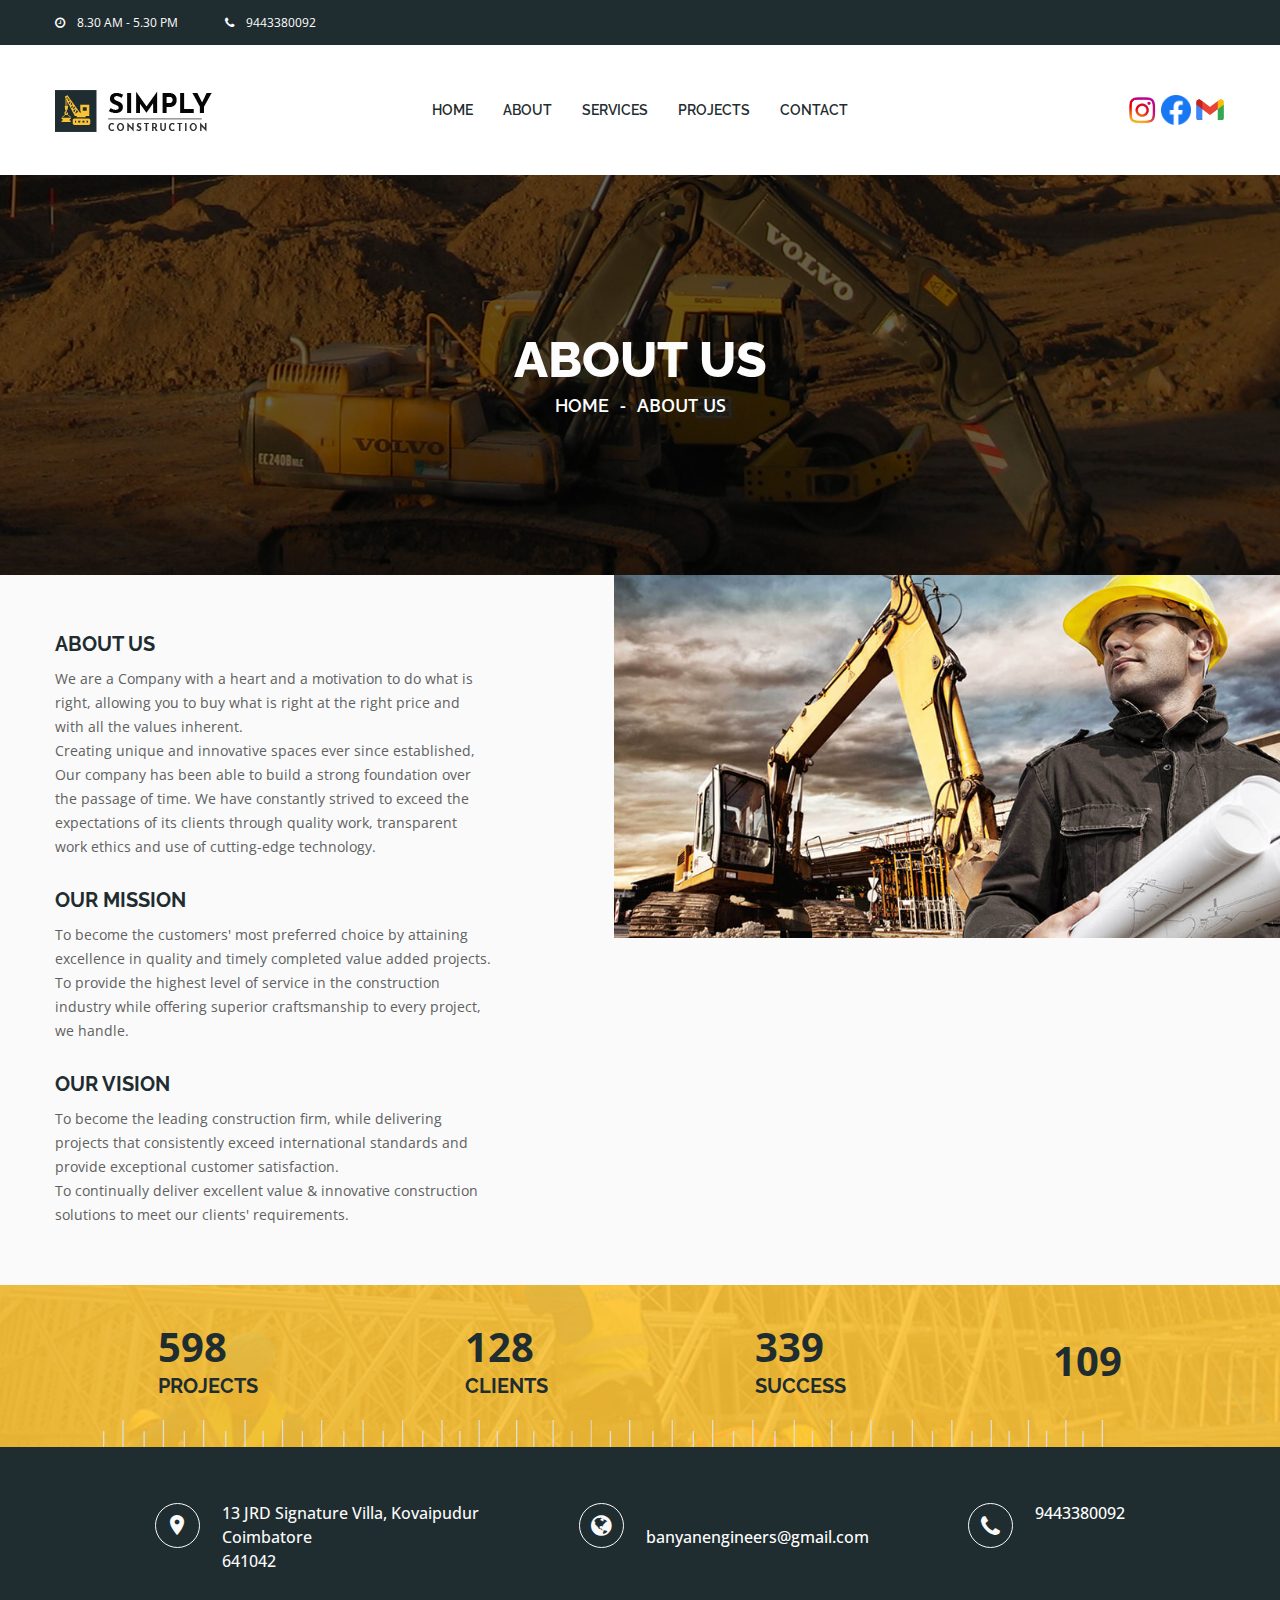
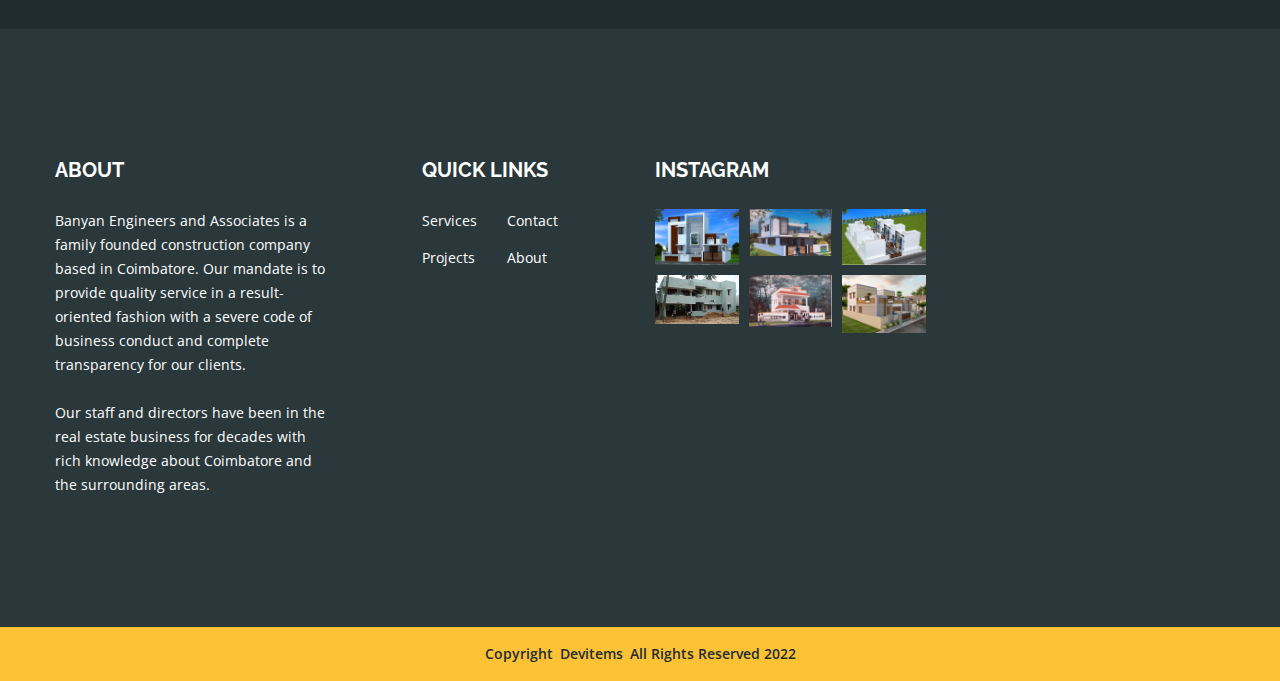
==== commit 94ec8577: "commit" ====
--- a/about.html
+++ b/about.html
@@ -240,7 +240,10 @@
                                     <i class="zmdi zmdi-pin"></i>
                                 </div>
                                 <div class="ht__address__details">
-                                    <p>Geethanjali garden, Veerakeralam Village<br>Sundapalayam, Coimbatore, Near RSPuram (7Km)<p>
+                                    <p>13 JRD Signature Villa, 
+                                        Kovaipudur</p>
+                                        <p>Coimbatore</p> 
+                                        <p>641042</p>
                                 </div>
                             </div>
                             <!-- End Single Address -->
@@ -316,12 +319,12 @@
                                         <h2 class="ft__title">INSTAGRAM</h2>
                                     </div>
                                     <ul class="footer__instagram">
-                                        <li><a href="#"><img src="images/blog/sm-img/1.jpg" alt="images"></a></li>
-                                        <li><a href="#"><img src="images/blog/sm-img/2.jpg" alt="images"></a></li>
-                                        <li><a href="#"><img src="images/blog/sm-img/3.jpg" alt="images"></a></li>
-                                        <li><a href="#"><img src="images/blog/sm-img/4.jpg" alt="images"></a></li>
-                                        <li><a href="#"><img src="images/blog/sm-img/5.jpg" alt="images"></a></li>
-                                        <li><a href="#"><img src="images/blog/sm-img/6.jpg" alt="images"></a></li>
+                                        <li><a href="#"><img src="images/blog/blog-img/project1.png" alt="images"></a></li>
+                                        <li><a href="#"><img src="images/blog/blog-img/project2.png" alt="images"></a></li>
+                                        <li><a href="#"><img src="images/blog/blog-img/project3.png" alt="images"></a></li>
+                                        <li><a href="#"><img src="images/blog/blog-img/project4.png" alt="images"></a></li>
+                                        <li><a href="#"><img src="images/blog/blog-img/project5.png" alt="images"></a></li>
+                                        <li><a href="#"><img src="images/blog/blog-img/project6.png" alt="images"></a></li>
                                     </ul>
                                 </div>
                             </div>
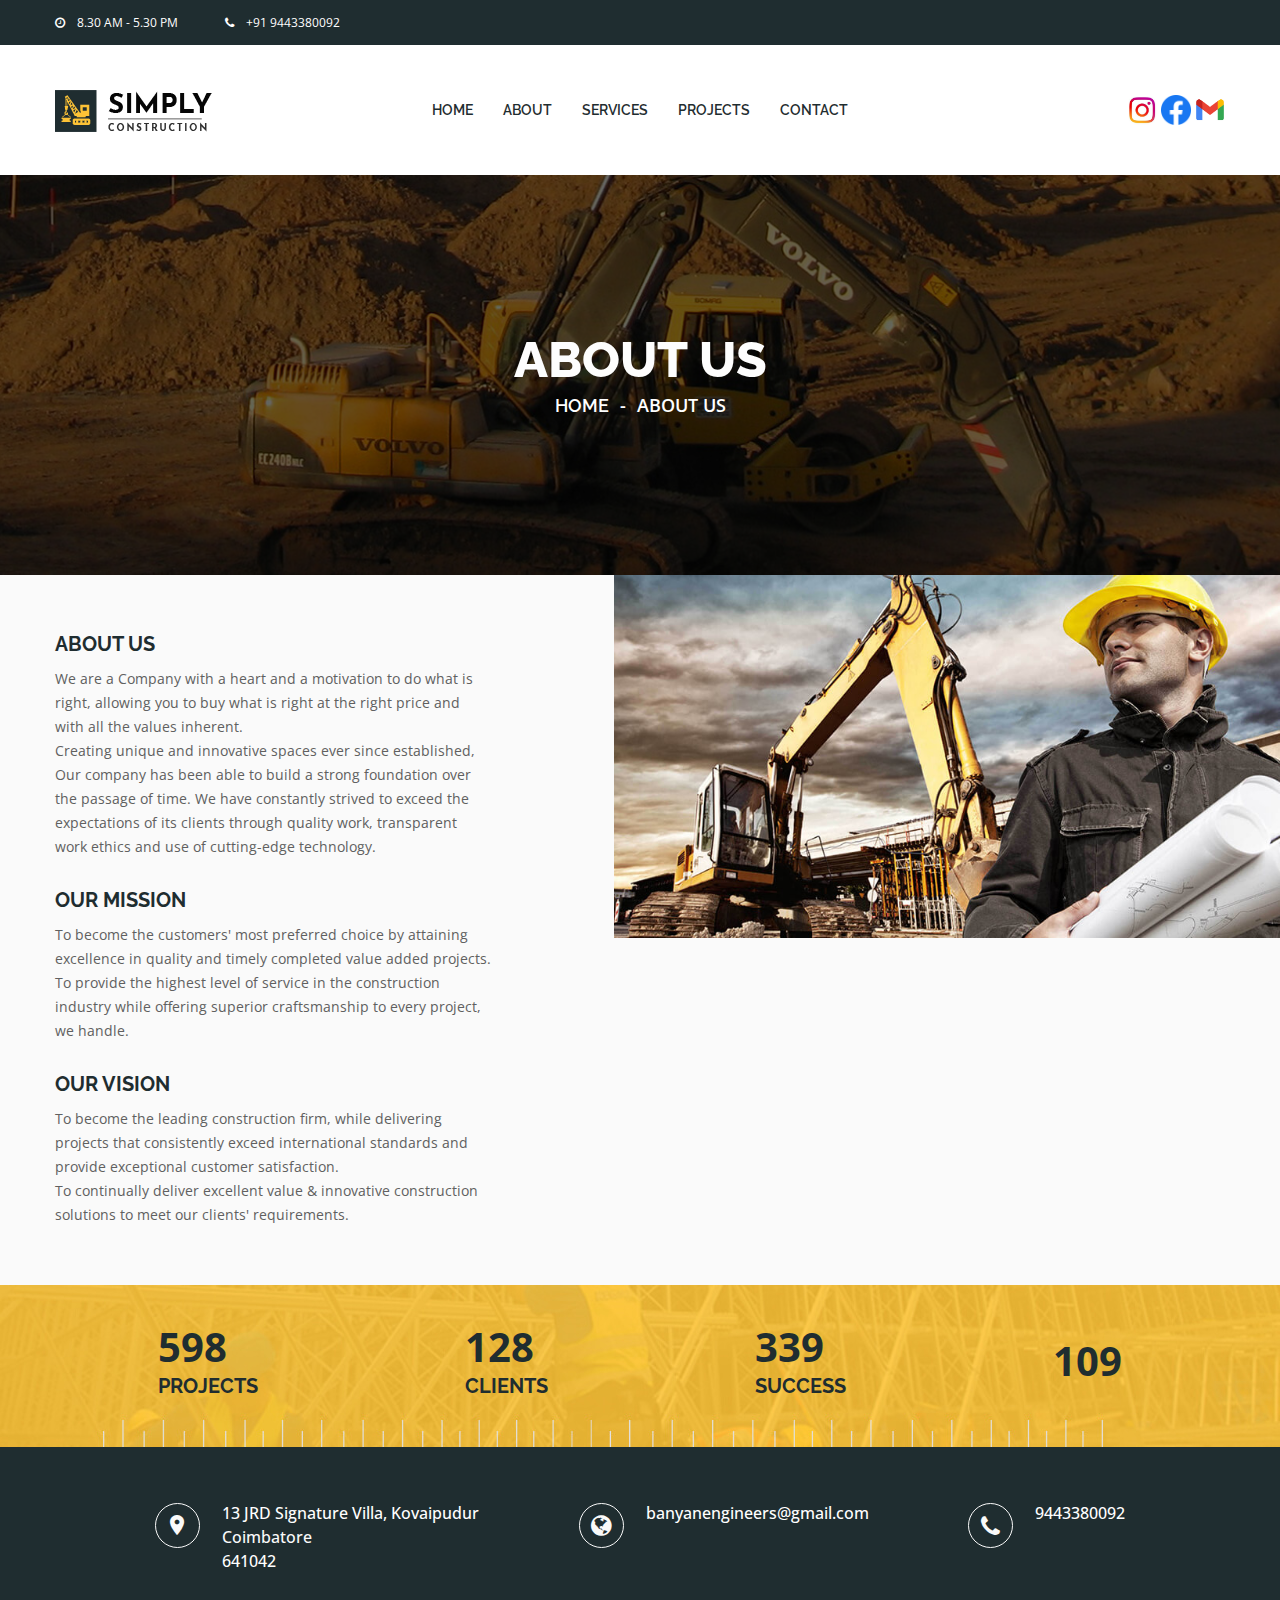
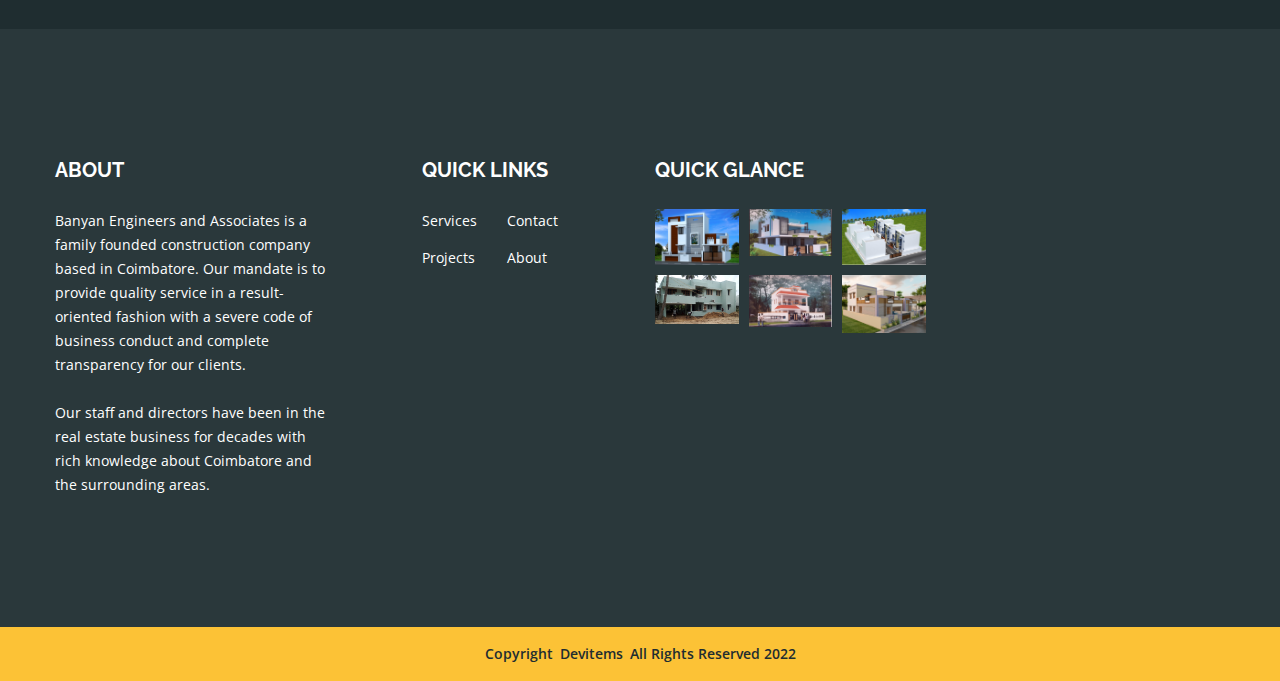
==== commit 067d5fe3: "commit" ====
--- a/about.html
+++ b/about.html
@@ -52,7 +52,7 @@
                         <div class="col-md-6 col-lg-6 col-sm-6 col-xs-12">
                             <ul class="heaher__top__left">
                                 <li><i class="fa fa-clock-o"></i>8.30 AM  -  5.30 PM</li>
-                                <li><a href="9443380092"><i class="fa fa-phone"></i>9443380092</a></li>
+                                <li><a href="tel:9443380092" target="_blank"><i class="fa fa-phone"></i>+91 9443380092</a></li>
                             </ul>
                         </div>
                     </div>
@@ -240,10 +240,10 @@
                                     <i class="zmdi zmdi-pin"></i>
                                 </div>
                                 <div class="ht__address__details">
-                                    <p>13 JRD Signature Villa, 
+                                    <p><a href="https://maps.app.goo.gl/HYpjWXNd6vKymapC6" target="_blank">13 JRD Signature Villa, 
                                         Kovaipudur</p>
                                         <p>Coimbatore</p> 
-                                        <p>641042</p>
+                                        <p>641042</a></p>
                                 </div>
                             </div>
                             <!-- End Single Address -->
@@ -252,8 +252,8 @@
                                 <div class="ht__address__icon glob">
                                     <i class="fa fa-globe" aria-hidden="true"></i>
                                 </div>
-                                <div class="ht__address__details"><
-                                    <p><a href="banyanengineers@gmail.com">banyanengineers@gmail.com</a></p>
+                                <div class="ht__address__details">
+                                    <p ><a href="https://mail.google.com" target="_blank">banyanengineers@gmail.com</a></p>
                                 </div>
                             </div>
                             <!-- End Single Address -->
@@ -263,7 +263,7 @@
                                     <i class="fa fa-phone" aria-hidden="true"></i>
                                 </div>
                                 <div class="ht__address__details">
-                                    <p><a href="9443380092">9443380092</a></p>
+                                    <p><a href="tel:9443380092" target="_blank">9443380092</a></p>
                                 </div>
                             </div>
                             <!-- End Single Address -->
@@ -316,7 +316,7 @@
                             <div class="col-md-3 col-lg-3 col-sm-6 col-xs-12 smt-40 xmt-40">
                                 <div class="footer">
                                     <div class="footer__widget">
-                                        <h2 class="ft__title">INSTAGRAM</h2>
+                                        <h2 class="ft__title">QUICK GLANCE</h2>
                                     </div>
                                     <ul class="footer__instagram">
                                         <li><a href="#"><img src="images/blog/blog-img/project1.png" alt="images"></a></li>
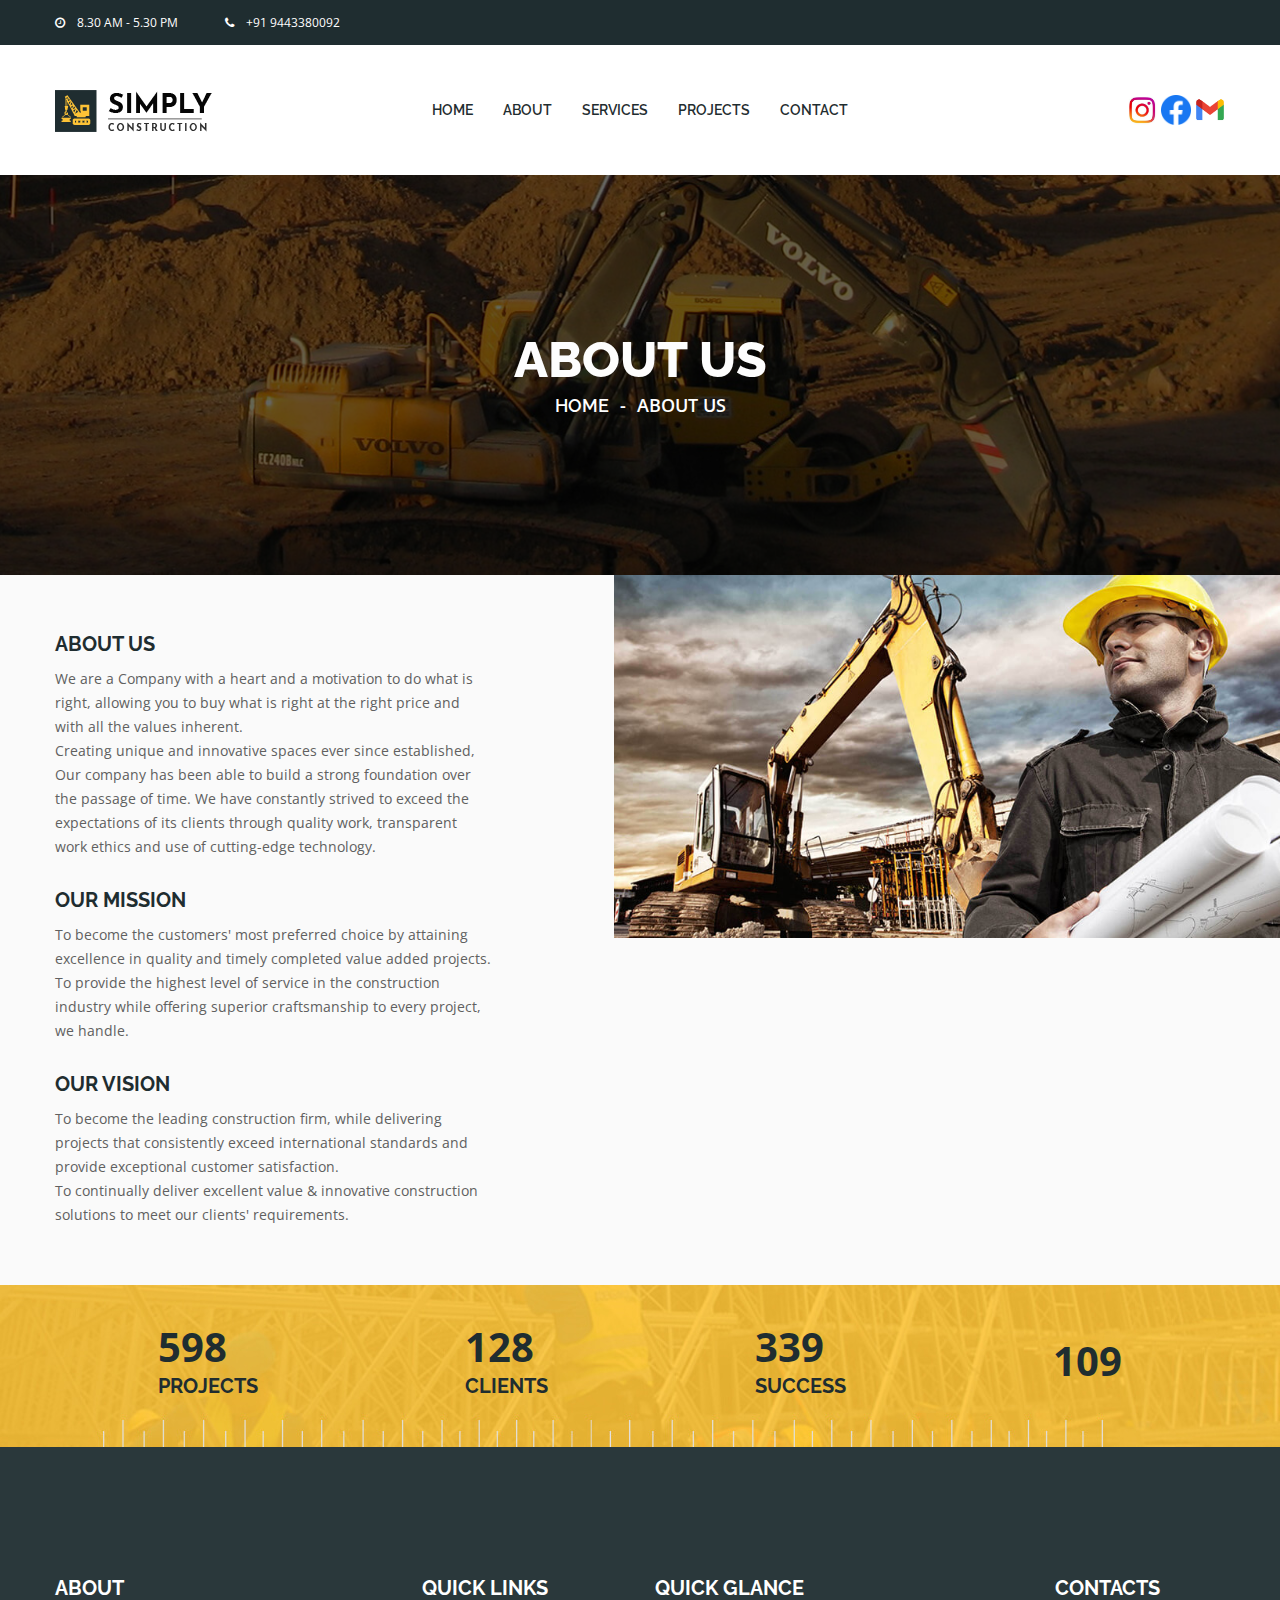
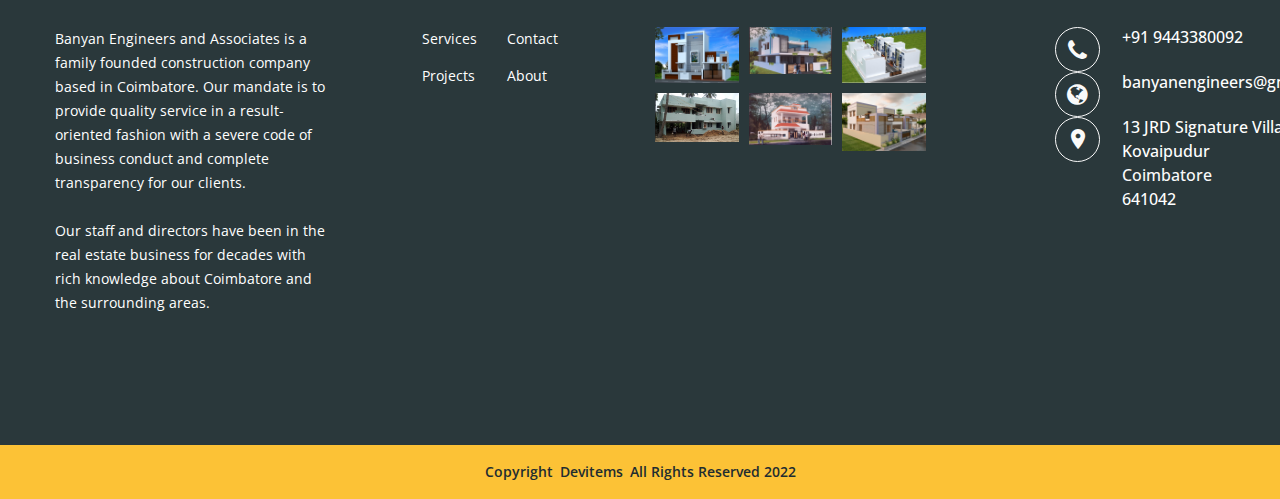
==== commit d56ac444: "commit" ====
--- a/about.html
+++ b/about.html
@@ -228,51 +228,6 @@
             </div>
         </section>
         <!-- End Counter Up Area -->
-<!-- Start Contact Address -->
-        <div class="htc__contact__address add-res bg__cat--1">
-            <div class="container">
-                <div class="row">
-                    <div class="col-md-12">
-                        <div class="htc__contact__wrap clearfix">
-                            <!-- Start Single Address -->
-                            <div class="ht__address__inner">
-                                <div class="ht__address__icon map-pin">
-                                    <i class="zmdi zmdi-pin"></i>
-                                </div>
-                                <div class="ht__address__details">
-                                    <p><a href="https://maps.app.goo.gl/HYpjWXNd6vKymapC6" target="_blank">13 JRD Signature Villa, 
-                                        Kovaipudur</p>
-                                        <p>Coimbatore</p> 
-                                        <p>641042</a></p>
-                                </div>
-                            </div>
-                            <!-- End Single Address -->
-                            <!-- Start Single Address -->
-                            <div class="ht__address__inner">
-                                <div class="ht__address__icon glob">
-                                    <i class="fa fa-globe" aria-hidden="true"></i>
-                                </div>
-                                <div class="ht__address__details">
-                                    <p ><a href="https://mail.google.com" target="_blank">banyanengineers@gmail.com</a></p>
-                                </div>
-                            </div>
-                            <!-- End Single Address -->
-                            <!-- Start Single Address -->
-                            <div class="ht__address__inner">
-                                <div class="ht__address__icon">
-                                    <i class="fa fa-phone" aria-hidden="true"></i>
-                                </div>
-                                <div class="ht__address__details">
-                                    <p><a href="tel:9443380092" target="_blank">9443380092</a></p>
-                                </div>
-                            </div>
-                            <!-- End Single Address -->
-                        </div>
-                    </div>
-                </div>
-            </div>
-        </div>
-        <!-- End Contact Address -->
         <!-- Start Footer Area -->
         <footer class="htc__footer__area">
             <div class="footer__top ptb--130" data--1f2d30__overlay="9.5" style="background: rgba(0, 0, 0, 0) url(images/bg/2.jpg) no-repeat fixed center center / cover ;">
@@ -326,6 +281,46 @@
                                         <li><a href="#"><img src="images/blog/blog-img/project5.png" alt="images"></a></li>
                                         <li><a href="#"><img src="images/blog/blog-img/project6.png" alt="images"></a></li>
                                     </ul>
+                                </div>
+                            </div>
+                            <!-- End Single Footer -->
+                            <!-- Start Single Footer -->
+                            <div class="col-md-3 col-lg-2 col-lg-offset-1 col-sm-6 col-xs-12 smt-40 xmt-40">
+                                <div class="footer">
+                                    <div class="footer__widget">
+                                        <h2 class="ft__title">CONTACTS</h2>
+                                        <div class="footer__link">
+                                            <ul class="ft__menu">
+                                                <div class="ht__address__inner">
+                                                    <div class="ht__address__icon">
+                                                        <i class="fa fa-phone" aria-hidden="true"></i>
+                                                    </div>
+                                                    <div class="ht__address__details">
+                                                        <p><a href="tel:9443380092" target="_blank">+91 9443380092</a></p>
+                                                    </div>
+                                                </div>
+                                                <div class="ht__address__inner">
+                                                    <div class="ht__address__icon glob">
+                                                        <i class="fa fa-globe" aria-hidden="true"></i>
+                                                    </div>
+                                                    <div class="ht__address__details">
+                                                        <p><a href="https://mail.google.com" target="_blank">banyanengineers@gmail.com</a></p>
+                                                    </div>
+                                                </div>
+                                                <div class="ht__address__inner">
+                                                    <div class="ht__address__icon map-pin">
+                                                        <i class="zmdi zmdi-pin"></i>
+                                                    </div>
+                                                    <div class="ht__address__details">
+                                                        <p><a href="https://maps.app.goo.gl/HYpjWXNd6vKymapC6" target="_blank">13 JRD Signature Villa, 
+                                                            Kovaipudur</p>
+                                                            <p>Coimbatore</p> 
+                                                            <p>641042</a></p>
+                                                    </div>
+                                                </div>
+                                            </ul>
+                                        </div>
+                                    </div>
                                 </div>
                             </div>
                             <!-- End Single Footer -->
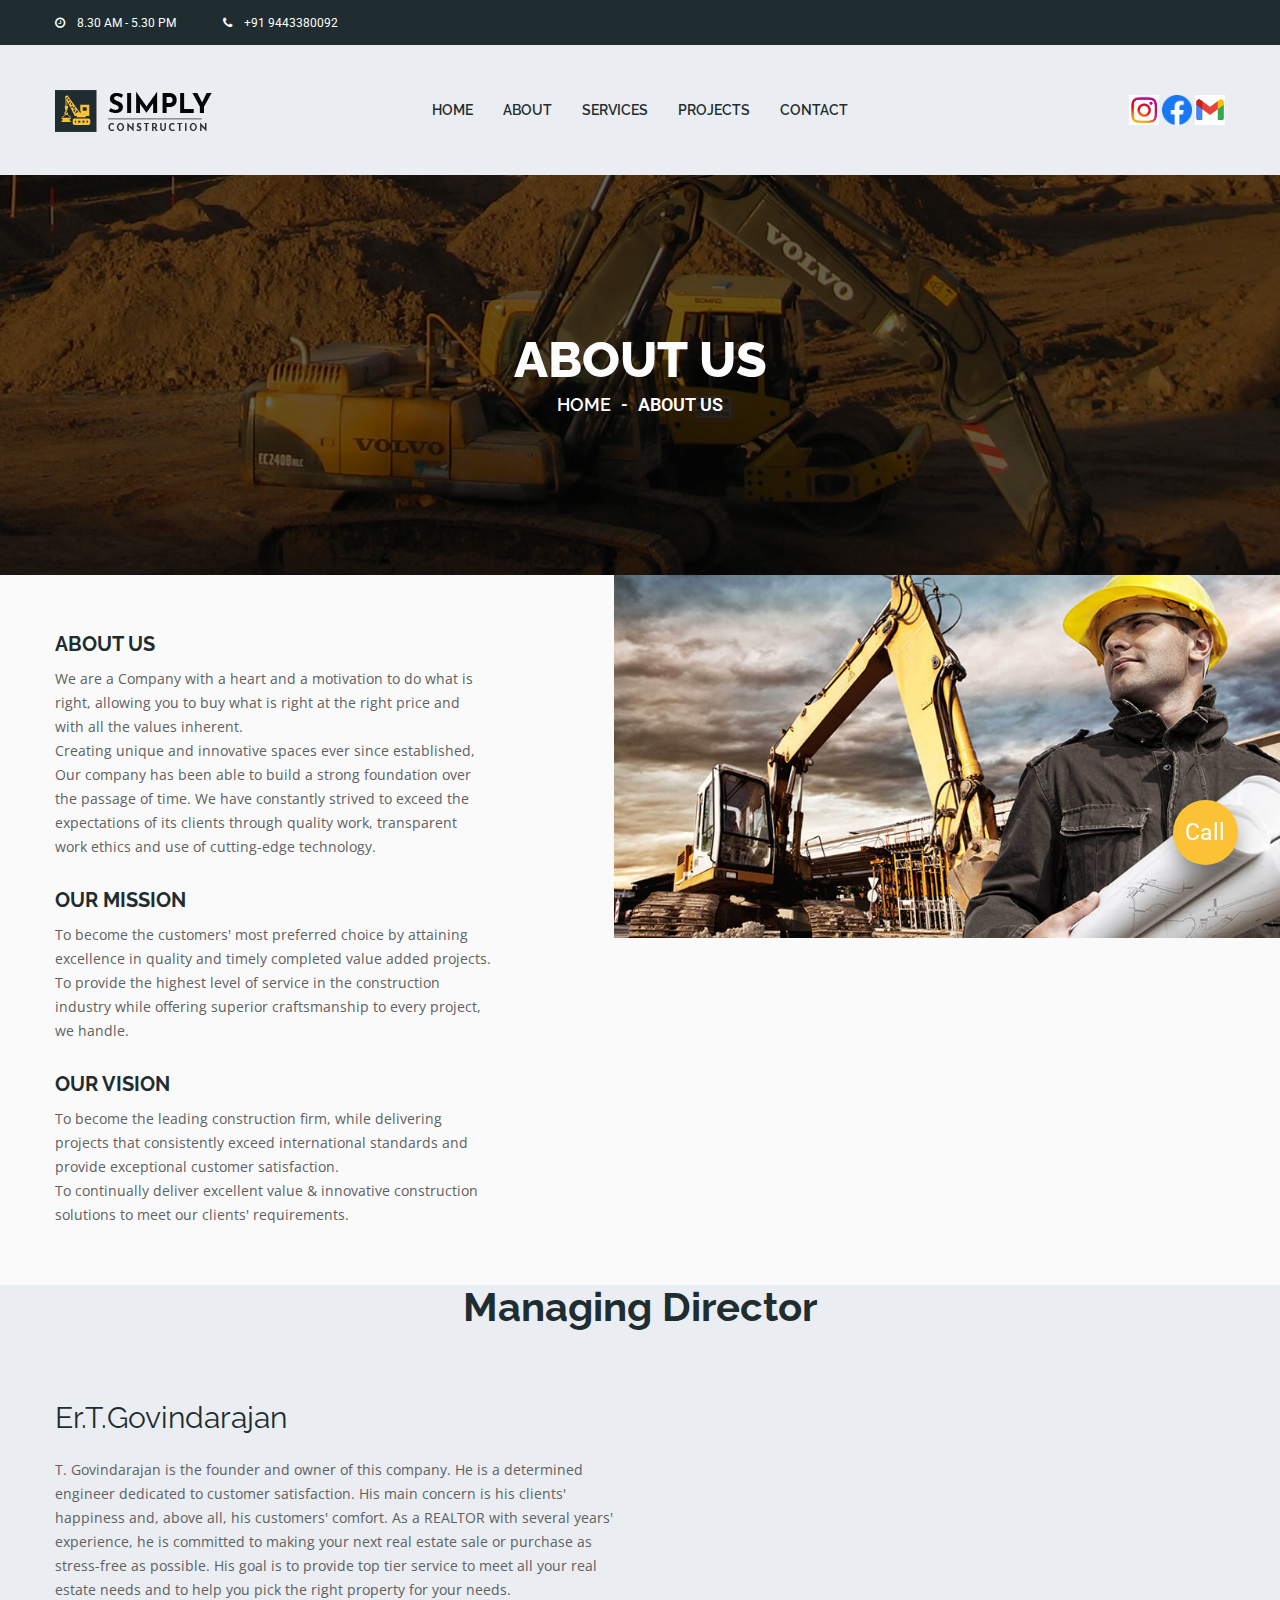
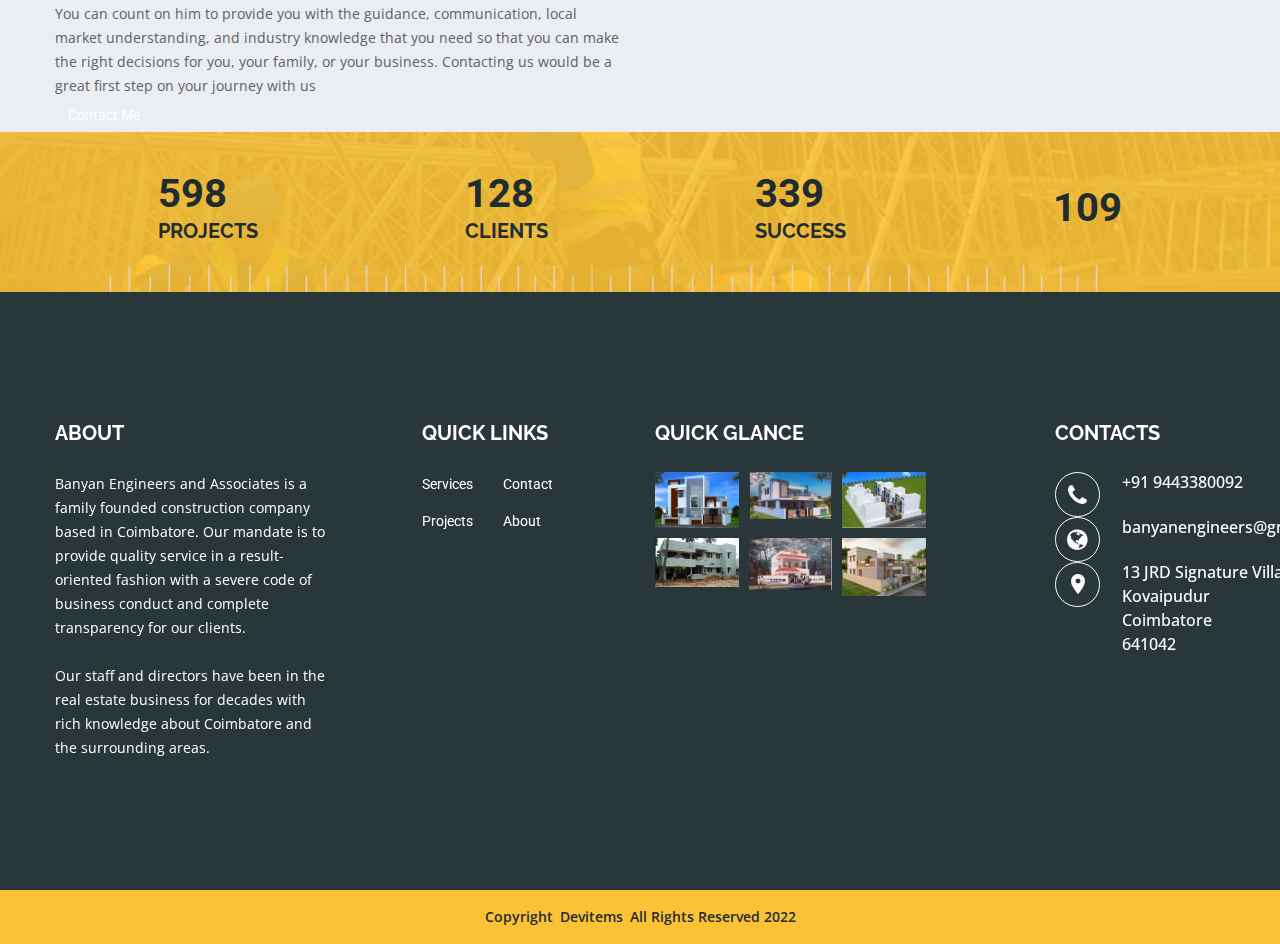
==== commit 932c7d4b: "new commit" ====
--- a/about.html
+++ b/about.html
@@ -30,6 +30,8 @@
     <link rel="stylesheet" href="css/responsive.css">
     <!-- User style -->
     <link rel="stylesheet" href="css/custom.css">
+    <!---Floating Button-->
+    <link rel="stylesheet" href="style1.css">
 
 
     <!-- Modernizr JS -->
@@ -163,6 +165,53 @@
             </div>
         </section>
         <!-- End Offer Area -->
+        <div id="agent" class="parallax section db parallax-off" style="background-image:url('uploads/parallax_02.png');">
+            <div class="container">
+                <div class="section-title row text-center">
+                    <div class="col-md-8 col-md-offset-2">
+                        <h1>Managing Director</h1>
+<br>
+<br>
+<br>
+
+                        <!-- <p class="lead">hiii</p> -->
+                    </div><!-- end col -->
+                </div><!-- end title -->
+    
+                <div class="row">
+                    <div class="col-md-6">
+                        <div class="message-box">
+                            <!-- <h4>The Agent</h4> -->
+                            <h2>Er.T.Govindarajan</h2>
+                            <br>
+                            <p class="single__mission">T. Govindarajan is the founder and owner of this company. He is a determined
+                                engineer dedicated to customer satisfaction. His main concern is his clients' happiness and,
+                                above all, his customers' comfort. As a REALTOR with several years' experience, he is
+                                committed to making your next real estate sale or purchase as stress-free as possible. His
+                                goal is to provide top tier service to meet all your real estate needs and to help you pick
+                                the right property for your needs. </p>
+    
+                            <p> You can count on him to provide you with the guidance,
+                                communication, local market understanding, and industry knowledge that you need so that you
+                                can make the right decisions for you, your family, or your business. Contacting us would be
+                                a great first step on your journey with us</p>
+    
+                            <a href="tel:9443380092" data-scroll
+                                class="btn btn-light global-radius btn-brd grd1 effect-1">Contact
+                                Me</a>
+                        </div><!-- end messagebox -->
+                    </div><!-- end col -->
+                    <div class="col-md-3">
+                        <div class="post-media wow fadeIn">
+                            <img src="https://encrypted-tbn0.gstatic.com/images?q=tbn:ANd9GcQoKcRTn0lUvkOkMe5hk9jKkk3CAk-yK2Suxw&usqp=CAU"
+                                alt="" class="img-responsive">
+                            <a href="http://www.youtube.com/watch?v=nrJtHemSPW4" data-rel="prettyPhoto[gal]"
+                                class="playbutton"><i class="flaticon-play-button"></i></a>
+                        </div><!-- end media -->
+                    </div><!-- end col -->
+                </div><!-- end row -->
+            </div>
+        </div>
         <!-- Start Counter Up Area -->
         <section class="htc__counterup__area ptb--50" style="background: rgba(0, 0, 0, 0) url(images/bg/3.jpg) no-repeat scroll center center / cover ;">
             <div class="container">
@@ -360,6 +409,27 @@
     <!-- Main js file that contents all jQuery plugins activation. -->
     <script src="js/main.js"></script>
 
+    <!-- ----------------------------------FLOATING BUBBLE------------------------ -->
+    <link href="https://fonts.googleapis.com/icon?family=Material+Icons" rel="stylesheet">
+    <div class="floating-container">
+        <div class="floating-button">Call</div>
+        <div class="element-container">
+
+            <a href="tel:9443380092"> <span class="float-element tooltip-left">
+                    <i class="material-icons">phone
+                    </i></a>
+            </span>
+            <a href="mailto:sukrittiproperties@gmail.com"><span class="float-element tooltip-left">
+                    <i class="material-icons">email
+                    </i></span></a>
+            </span>
+            <a href="https://wa.me/9443380092?text=Feel%20free%20to%20contact%20us"><span
+                    class="float-element tooltip-right">
+                    <i class="fa fa-whatsapp">chat</i>
+                </span></a>
+        </div>
+    </div>
+
 </body>
 
 
--- a/style1.css
+++ b/style1.css
@@ -0,0 +1,133 @@
+@import url("https://fonts.googleapis.com/css?family=Roboto");
+@-webkit-keyframes come-in {
+  0% {
+    -webkit-transform: translatey(100px);
+            transform: translatey(100px);
+    opacity: 0;
+  }
+  30% {
+    -webkit-transform: translateX(-50px) scale(0.4);
+            transform: translateX(-50px) scale(0.4);
+  }
+  70% {
+    -webkit-transform: translateX(0px) scale(1.2);
+            transform: translateX(0px) scale(1.2);
+  }
+  100% {
+    -webkit-transform: translatey(0px) scale(1);
+            transform: translatey(0px) scale(1);
+    opacity: 1;
+  }
+}
+@keyframes come-in {
+  0% {
+    -webkit-transform: translatey(100px);
+            transform: translatey(100px);
+    opacity: 0;
+  }
+  30% {
+    -webkit-transform: translateX(-50px) scale(0.4);
+            transform: translateX(-50px) scale(0.4);
+  }
+  70% {
+    -webkit-transform: translateX(0px) scale(1.2);
+            transform: translateX(0px) scale(1.2);
+  }
+  100% {
+    -webkit-transform: translatey(0px) scale(1);
+            transform: translatey(0px) scale(1);
+    opacity: 1;
+  }
+}
+* {
+  margin: 0;
+  padding: 0;
+}
+
+html, body {
+  background: #eaedf2;
+  font-family: 'Roboto', sans-serif;
+}
+
+.floating-container {
+  position: fixed;
+  width: 100px;
+  height: 100px;
+  bottom: 0;
+  right: 0;
+  margin: 35px 25px;
+}
+.floating-container:hover {
+  height: 300px;
+}
+.floating-container:hover .floating-button {
+  box-shadow: 0 10px 25px rgba(26, 30, 32, 0.6);
+  -webkit-transform: translatey(5px);
+          transform: translatey(5px);
+  -webkit-transition: all 0.3s;
+  transition: all 0.3s;
+}
+.floating-container:hover .element-container .float-element:nth-child(1) {
+  -webkit-animation: come-in 0.4s forwards 0.2s;
+          animation: come-in 0.4s forwards 0.2s;
+}
+.floating-container:hover .element-container .float-element:nth-child(2) {
+  -webkit-animation: come-in 0.4s forwards 0.4s;
+          animation: come-in 0.4s forwards 0.4s;
+}
+.floating-container:hover .element-container .float-element:nth-child(3) {
+  -webkit-animation: come-in 0.4s forwards 0.6s;
+          animation: come-in 0.4s forwards 0.6s;
+}
+.floating-container .floating-button {
+  position: absolute;
+  width: 65px;
+  height: 65px;
+  background: #fcc236;
+  bottom: 0;
+  border-radius: 50%;
+  left: 0;
+  right: 0;
+  margin: auto;
+  color: white;
+  line-height: 65px;
+  text-align: center;
+  font-size: 23px;
+  z-index: 100;
+  box-shadow: 0 10px 25px -5px rgba(32, 33, 34, 0.6);
+  cursor: pointer;
+  -webkit-transition: all 0.3s;
+  transition: all 0.3s;
+}
+.floating-container .float-element {
+  position: relative;
+  display: block;
+  border-radius: 50%;
+  width: 50px;
+  height: 50px;
+  margin: 15px auto;
+  color: white;
+  font-weight: 500;
+  text-align: center;
+  line-height: 50px;
+  z-index: 0;
+  opacity: 0;
+  -webkit-transform: translateY(100px);
+          transform: translateY(100px);
+}
+.floating-container .float-element .material-icons {
+  vertical-align: middle;
+  font-size: 16px;
+}
+.floating-container .float-element:nth-child(1) {
+  background: #fcc236;
+  box-shadow: 0 20px 20px -10px rgba(33, 36, 39, 0.5);
+}
+.floating-container .float-element:nth-child(2) {
+  background: #4CAF50;
+  box-shadow: 0 20px 20px -10px rgba(76, 175, 80, 0.5);
+}
+.floating-container .float-element:nth-child(3) {
+  background: #FF9800;
+  box-shadow: 0 20px 20px -10px rgba(255, 152, 0, 0.5);
+}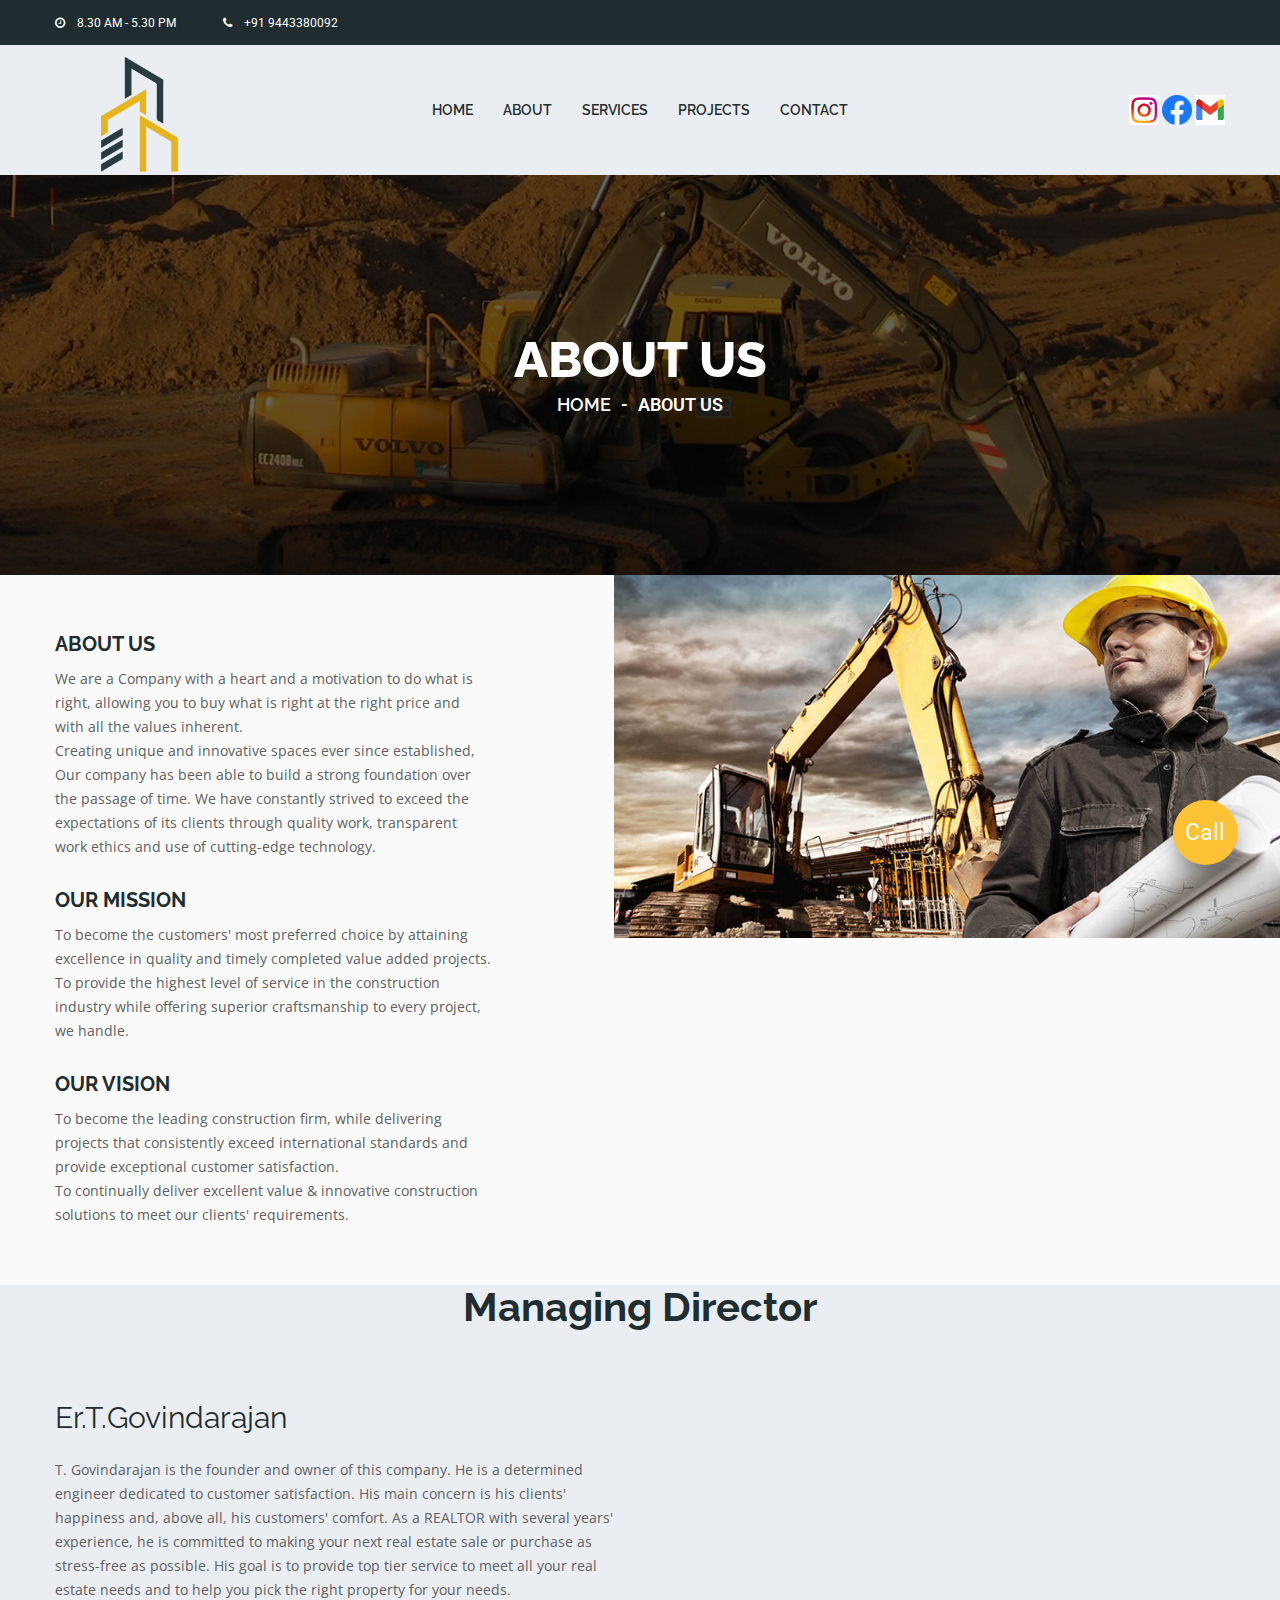
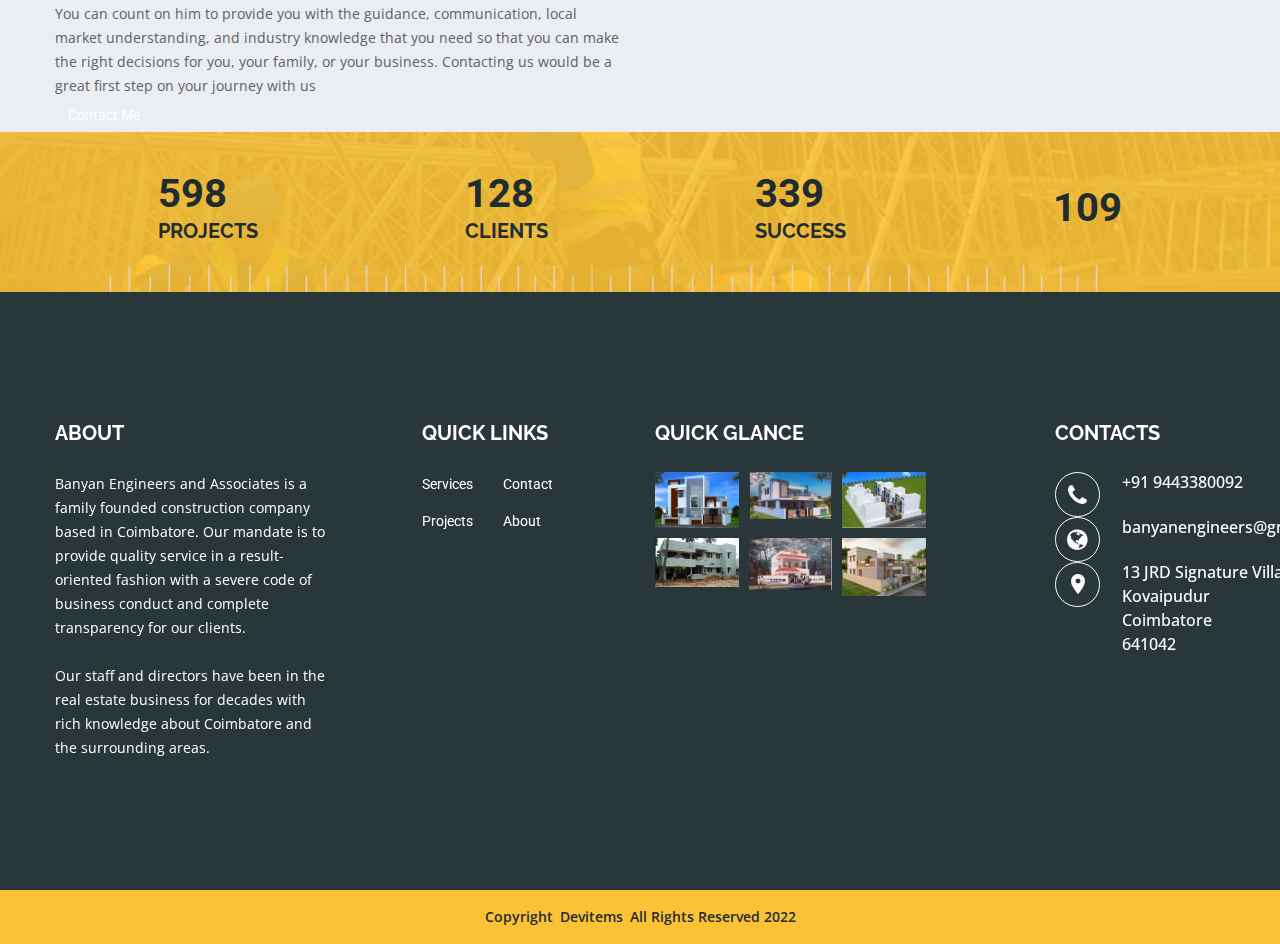
==== commit fbd7269b: "commit" ====
--- a/about.html
+++ b/about.html
@@ -10,7 +10,7 @@
     <meta name="viewport" content="width=device-width, initial-scale=1">
     
     <!-- Place favicon.ico in the root directory -->
-    <link rel="shortcut icon" type="image/x-icon" href="images/favicon.ico">
+    <link rel="shortcut icon" type="image/x-icon" href="images\favicon.png">
     <link rel="apple-touch-icon" href="apple-touch-icon.png">
     
 
@@ -68,7 +68,7 @@
                                     <div class="col-md-2 col-sm-6 col-xs-7">
                                         <div class="logo">
                                             <a href="index.html">
-                                                <img src="images/logo/sinply-construction.png" alt="logo image">
+                                                <img src="images\logo\logo_2.png" alt="logo image">
                                             </a>
                                         </div>
                                     </div>
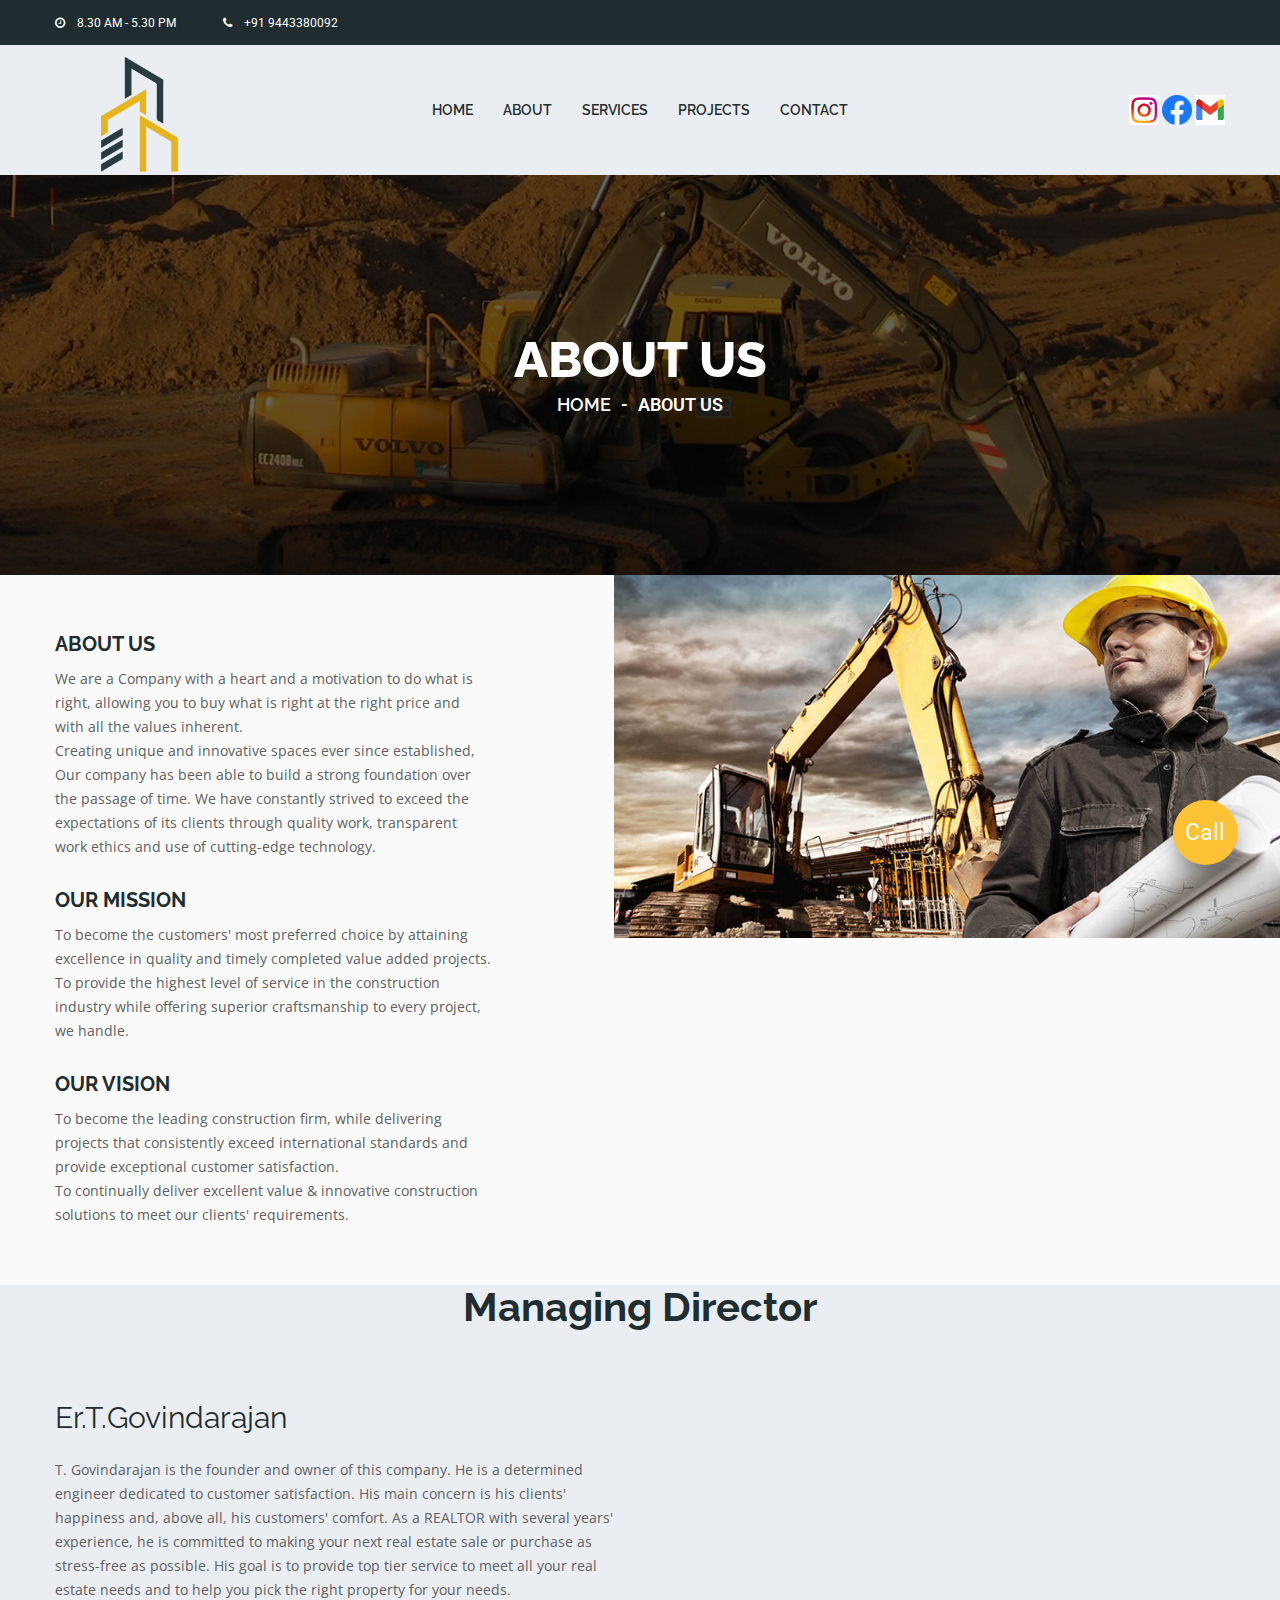
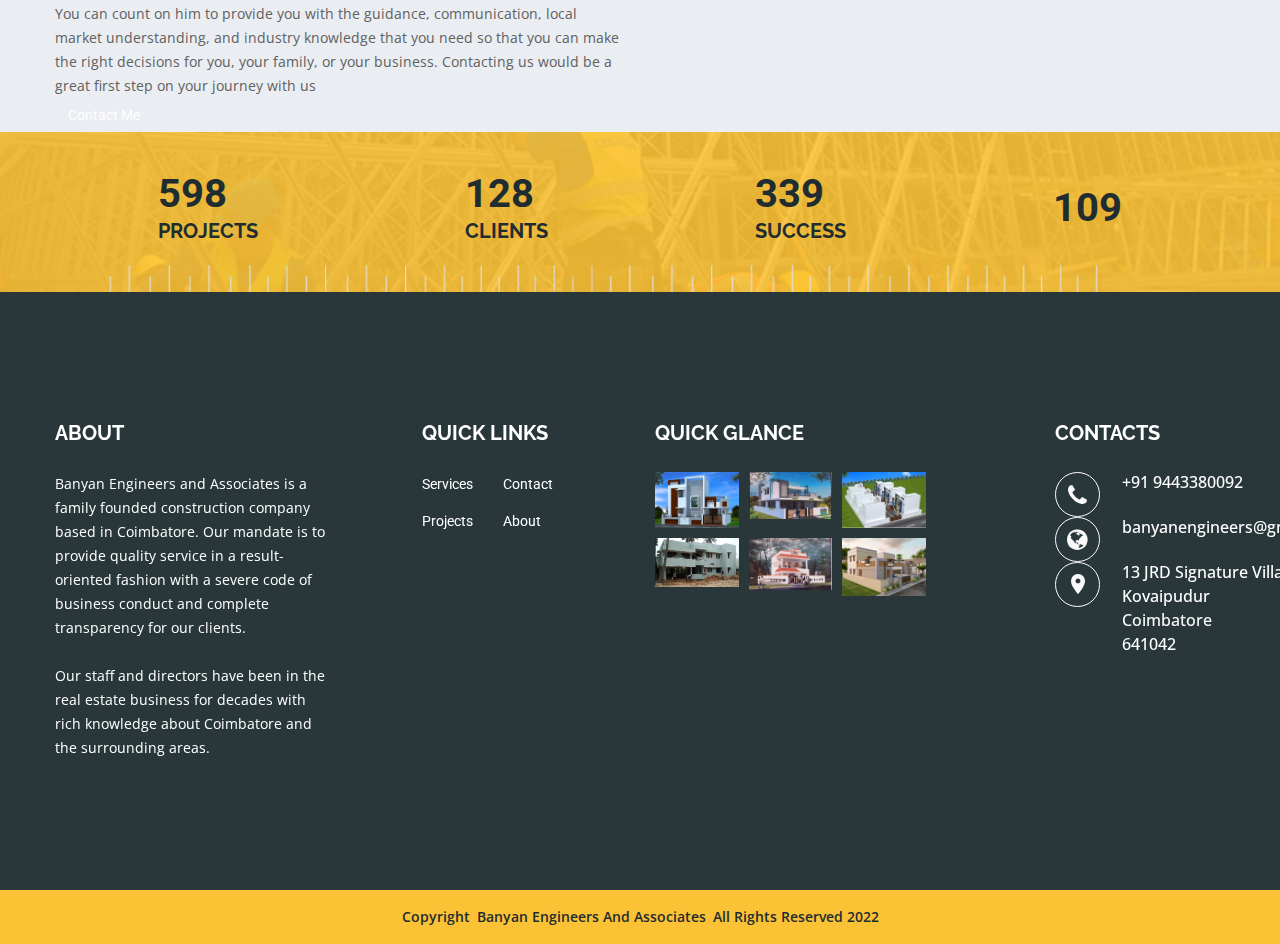
==== commit 0dd03d0d: "final commit" ====
--- a/about.html
+++ b/about.html
@@ -320,15 +320,15 @@
                             <div class="col-md-3 col-lg-3 col-sm-6 col-xs-12 smt-40 xmt-40">
                                 <div class="footer">
                                     <div class="footer__widget">
-                                        <h2 class="ft__title">QUICK GLANCE</h2>
+                                        <h2 class="ft__title" >QUICK GLANCE</h2>
                                     </div>
                                     <ul class="footer__instagram">
-                                        <li><a href="#"><img src="images/blog/blog-img/project1.png" alt="images"></a></li>
-                                        <li><a href="#"><img src="images/blog/blog-img/project2.png" alt="images"></a></li>
-                                        <li><a href="#"><img src="images/blog/blog-img/project3.png" alt="images"></a></li>
-                                        <li><a href="#"><img src="images/blog/blog-img/project4.png" alt="images"></a></li>
-                                        <li><a href="#"><img src="images/blog/blog-img/project5.png" alt="images"></a></li>
-                                        <li><a href="#"><img src="images/blog/blog-img/project6.png" alt="images"></a></li>
+                                        <li><a href="projects-three.html"><img src="images/blog/blog-img/project1.png" alt="images"></a></li>
+                                        <li><a href="projects-three.html"><img src="images/blog/blog-img/project2.png" alt="images"></a></li>
+                                        <li><a href="projects-three.html"><img src="images/blog/blog-img/project3.png" alt="images"></a></li>
+                                        <li><a href="projects-three.html"><img src="images/blog/blog-img/project4.png" alt="images"></a></li>
+                                        <li><a href="projects-three.html"><img src="images/blog/blog-img/project5.png" alt="images"></a></li>
+                                        <li><a href="projects-three.html"><img src="images/blog/blog-img/project6.png" alt="images"></a></li>
                                     </ul>
                                 </div>
                             </div>
@@ -382,7 +382,7 @@
                     <div class="row">
                         <div class="col-xs-12">
                             <div class="copyright__inner">
-                                <p>Copyright <a href="#" target="_blank">Devitems</a>
+                                <p>Copyright <a href="#" target="_blank">Banyan Engineers and Associates</a>
                                 All Rights Reserved 2022</p>
                             </div>
                         </div>
